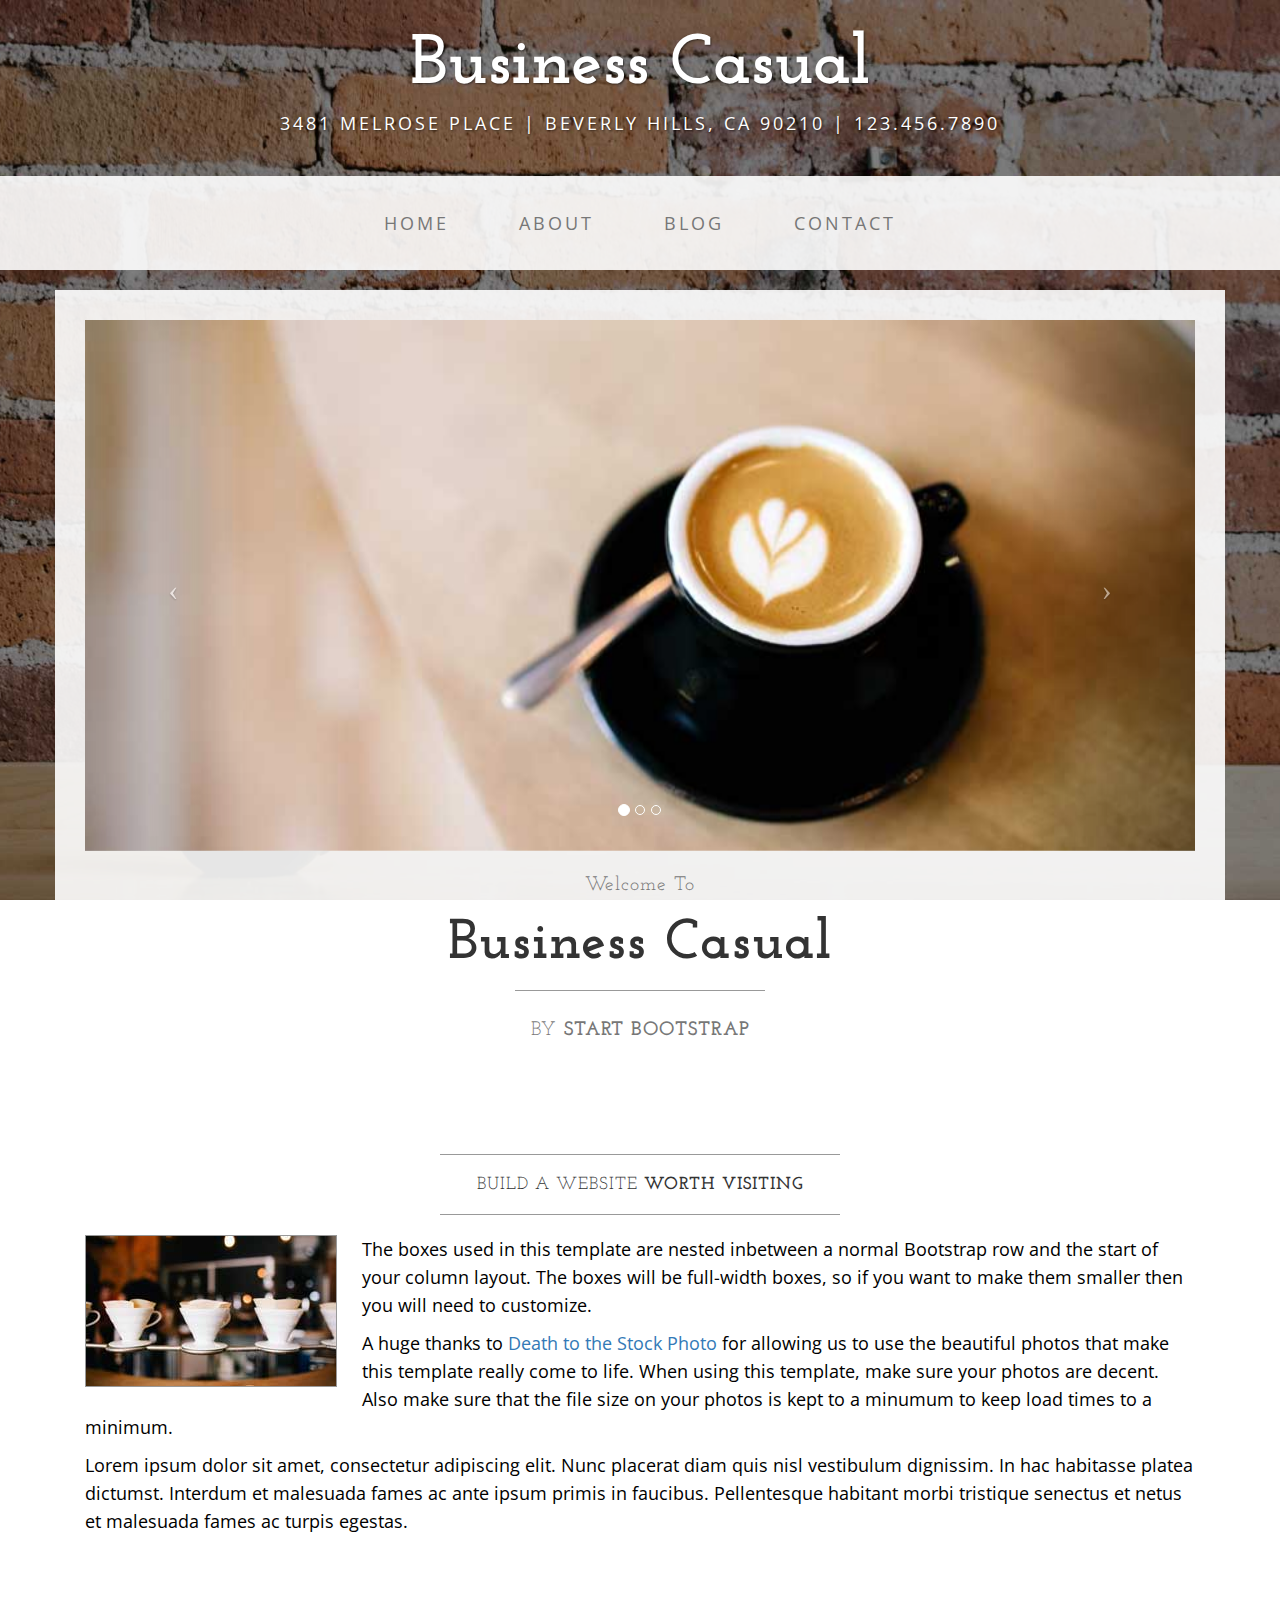
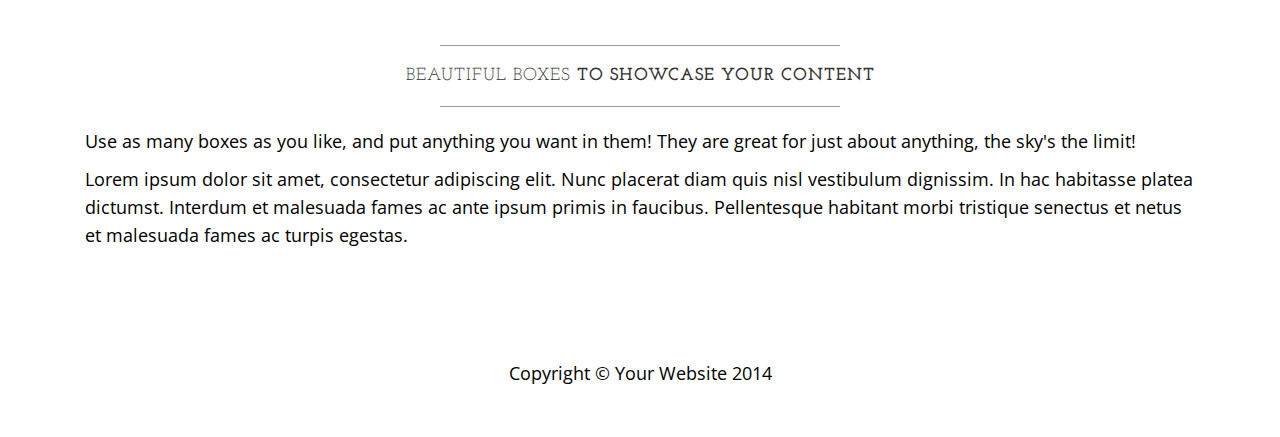
==== index.html @ d311ec5a "Template Definido" ====
<!DOCTYPE html>
<html lang="en">

<head>

    <meta charset="utf-8">
    <meta http-equiv="X-UA-Compatible" content="IE=edge">
    <meta name="viewport" content="width=device-width, initial-scale=1">
    <meta name="description" content="">
    <meta name="author" content="">

    <title>Business Casual - Start Bootstrap Theme</title>

    <!-- Bootstrap Core CSS -->
    <link href="css/bootstrap.min.css" rel="stylesheet">

    <!-- Custom CSS -->
    <link href="css/business-casual.css" rel="stylesheet">

    <!-- Fonts -->
    <link href="http://fonts.googleapis.com/css?family=Open+Sans:300italic,400italic,600italic,700italic,800italic,400,300,600,700,800" rel="stylesheet" type="text/css">
    <link href="http://fonts.googleapis.com/css?family=Josefin+Slab:100,300,400,600,700,100italic,300italic,400italic,600italic,700italic" rel="stylesheet" type="text/css">

    <!-- HTML5 Shim and Respond.js IE8 support of HTML5 elements and media queries -->
    <!-- WARNING: Respond.js doesn't work if you view the page via file:// -->
    <!--[if lt IE 9]>
        <script src="https://oss.maxcdn.com/libs/html5shiv/3.7.0/html5shiv.js"></script>
        <script src="https://oss.maxcdn.com/libs/respond.js/1.4.2/respond.min.js"></script>
    <![endif]-->

</head>

<body>

    <div class="brand">Business Casual</div>
    <div class="address-bar">3481 Melrose Place | Beverly Hills, CA 90210 | 123.456.7890</div>

    <!-- Navigation -->
    <nav class="navbar navbar-default" role="navigation">
        <div class="container">
            <!-- Brand and toggle get grouped for better mobile display -->
            <div class="navbar-header">
                <button type="button" class="navbar-toggle" data-toggle="collapse" data-target="#bs-example-navbar-collapse-1">
                    <span class="sr-only">Toggle navigation</span>
                    <span class="icon-bar"></span>
                    <span class="icon-bar"></span>
                    <span class="icon-bar"></span>
                </button>
                <!-- navbar-brand is hidden on larger screens, but visible when the menu is collapsed -->
                <a class="navbar-brand" href="index.html">Business Casual</a>
            </div>
            <!-- Collect the nav links, forms, and other content for toggling -->
            <div class="collapse navbar-collapse" id="bs-example-navbar-collapse-1">
                <ul class="nav navbar-nav">
                    <li>
                        <a href="index.html">Home</a>
                    </li>
                    <li>
                        <a href="about.html">About</a>
                    </li>
                    <li>
                        <a href="blog.html">Blog</a>
                    </li>
                    <li>
                        <a href="contact.html">Contact</a>
                    </li>
                </ul>
            </div>
            <!-- /.navbar-collapse -->
        </div>
        <!-- /.container -->
    </nav>

    <div class="container">

        <div class="row">
            <div class="box">
                <div class="col-lg-12 text-center">
                    <div id="carousel-example-generic" class="carousel slide">
                        <!-- Indicators -->
                        <ol class="carousel-indicators hidden-xs">
                            <li data-target="#carousel-example-generic" data-slide-to="0" class="active"></li>
                            <li data-target="#carousel-example-generic" data-slide-to="1"></li>
                            <li data-target="#carousel-example-generic" data-slide-to="2"></li>
                        </ol>

                        <!-- Wrapper for slides -->
                        <div class="carousel-inner">
                            <div class="item active">
                                <img class="img-responsive img-full" src="img/slide-1.jpg" alt="">
                            </div>
                            <div class="item">
                                <img class="img-responsive img-full" src="img/slide-2.jpg" alt="">
                            </div>
                            <div class="item">
                                <img class="img-responsive img-full" src="img/slide-3.jpg" alt="">
                            </div>
                        </div>

                        <!-- Controls -->
                        <a class="left carousel-control" href="#carousel-example-generic" data-slide="prev">
                            <span class="icon-prev"></span>
                        </a>
                        <a class="right carousel-control" href="#carousel-example-generic" data-slide="next">
                            <span class="icon-next"></span>
                        </a>
                    </div>
                    <h2 class="brand-before">
                        <small>Welcome to</small>
                    </h2>
                    <h1 class="brand-name">Business Casual</h1>
                    <hr class="tagline-divider">
                    <h2>
                        <small>By
                            <strong>Start Bootstrap</strong>
                        </small>
                    </h2>
                </div>
            </div>
        </div>

        <div class="row">
            <div class="box">
                <div class="col-lg-12">
                    <hr>
                    <h2 class="intro-text text-center">Build a website
                        <strong>worth visiting</strong>
                    </h2>
                    <hr>
                    <img class="img-responsive img-border img-left" src="img/intro-pic.jpg" alt="">
                    <hr class="visible-xs">
                    <p>The boxes used in this template are nested inbetween a normal Bootstrap row and the start of your column layout. The boxes will be full-width boxes, so if you want to make them smaller then you will need to customize.</p>
                    <p>A huge thanks to <a href="http://join.deathtothestockphoto.com/" target="_blank">Death to the Stock Photo</a> for allowing us to use the beautiful photos that make this template really come to life. When using this template, make sure your photos are decent. Also make sure that the file size on your photos is kept to a minumum to keep load times to a minimum.</p>
                    <p>Lorem ipsum dolor sit amet, consectetur adipiscing elit. Nunc placerat diam quis nisl vestibulum dignissim. In hac habitasse platea dictumst. Interdum et malesuada fames ac ante ipsum primis in faucibus. Pellentesque habitant morbi tristique senectus et netus et malesuada fames ac turpis egestas.</p>
                </div>
            </div>
        </div>

        <div class="row">
            <div class="box">
                <div class="col-lg-12">
                    <hr>
                    <h2 class="intro-text text-center">Beautiful boxes
                        <strong>to showcase your content</strong>
                    </h2>
                    <hr>
                    <p>Use as many boxes as you like, and put anything you want in them! They are great for just about anything, the sky's the limit!</p>
                    <p>Lorem ipsum dolor sit amet, consectetur adipiscing elit. Nunc placerat diam quis nisl vestibulum dignissim. In hac habitasse platea dictumst. Interdum et malesuada fames ac ante ipsum primis in faucibus. Pellentesque habitant morbi tristique senectus et netus et malesuada fames ac turpis egestas.</p>
                </div>
            </div>
        </div>

    </div>
    <!-- /.container -->

    <footer>
        <div class="container">
            <div class="row">
                <div class="col-lg-12 text-center">
                    <p>Copyright &copy; Your Website 2014</p>
                </div>
            </div>
        </div>
    </footer>

    <!-- jQuery -->
    <script src="js/jquery.js"></script>

    <!-- Bootstrap Core JavaScript -->
    <script src="js/bootstrap.min.js"></script>

    <!-- Script to Activate the Carousel -->
    <script>
    $('.carousel').carousel({
        interval: 5000 //changes the speed
    })
    </script>

</body>

</html>
---- css/business-casual.css ----
/*!
 * Start Bootstrap - Business Casual Bootstrap Theme (http://startbootstrap.com)
 * Code licensed under the Apache License v2.0.
 * For details, see http://www.apache.org/licenses/LICENSE-2.0.
 */

body {
    font-family: "Open Sans","Helvetica Neue",Helvetica,Arial,sans-serif;
    background: url('../img/bg.jpg') no-repeat center center fixed;
    -webkit-background-size: cover;
    -moz-background-size: cover;
    background-size: cover;
    -o-background-size: cover;
}

h1,
h2,
h3,
h4,
h5,
h6 {
    text-transform: uppercase;
    font-family: "Josefin Slab","Helvetica Neue",Helvetica,Arial,sans-serif;
    font-weight: 700;
    letter-spacing: 1px;
}

p {
    font-size: 1.25em;
    line-height: 1.6;
    color: #000;
}

hr {
    max-width: 400px;
    border-color: #999999;
}

.brand,
.address-bar {
    display: none;
}

.navbar-brand {
    text-transform: uppercase;
    font-weight: 900;
    letter-spacing: 2px;
}

.navbar-nav {
    text-transform: uppercase;
    font-weight: 400;
    letter-spacing: 3px;
}

.img-full {
    min-width: 100%;
}

.brand-before,
.brand-name {
    text-transform: capitalize;
}

.brand-before {
    margin: 15px 0;
}

.brand-name {
    margin: 0;
    font-size: 4em;
}

.tagline-divider {
    margin: 15px auto 3px;
    max-width: 250px;
    border-color: #999999;
}

.box {
    margin-bottom: 20px;
    padding: 30px 15px;
    background: #fff;
    background: rgba(255,255,255,0.9);
}

.intro-text {
    text-transform: uppercase;
    font-size: 1.25em;
    font-weight: 400;
    letter-spacing: 1px;
}

.img-border {
    float: none;
    margin: 0 auto 0;
    border: #999999 solid 1px;
}

.img-left {
    float: none;
    margin: 0 auto 0;
}

footer {
    background: #fff;
    background: rgba(255,255,255,0.9);
}

footer p {
    margin: 0;
    padding: 50px 0;
}

@media screen and (min-width:768px) {
    .brand {
        display: inherit;
        margin: 0;
        padding: 30px 0 10px;
        text-align: center;
        text-shadow: 1px 1px 2px rgba(0,0,0,0.5);
        font-family: "Josefin Slab","Helvetica Neue",Helvetica,Arial,sans-serif;
        font-size: 5em;
        font-weight: 700;
        line-height: normal;
        color: #fff;
    }

    .top-divider {
        margin-top: 0;
    }

    .img-left {
        float: left;
        margin-right: 25px;
    }

    .address-bar {
        display: inherit;
        margin: 0;
        padding: 0 0 40px;
        text-align: center;
        text-shadow: 1px 1px 2px rgba(0,0,0,0.5);
        text-transform: uppercase;
        font-size: 1.25em;
        font-weight: 400;
        letter-spacing: 3px;
        color: #fff;
    }

    .navbar {
        border-radius: 0;
    }

    .navbar-header {
        display: none;
    }

    .navbar {
        min-height: 0;
    }

    .navbar-default {
        border: none;
        background: #fff;
        background: rgba(255,255,255,0.9);
    }

    .nav>li>a {
        padding: 35px;
    }

    .navbar-nav>li>a {
        line-height: normal;
    }

    .navbar-nav {
        display: table;
        float: none;
        margin: 0 auto;
        table-layout: fixed;
        font-size: 1.25em;
    }
}

@media screen and (min-width:1200px) {
    .box:after {
        content: '';
        display: table;
        clear: both;
    }
}
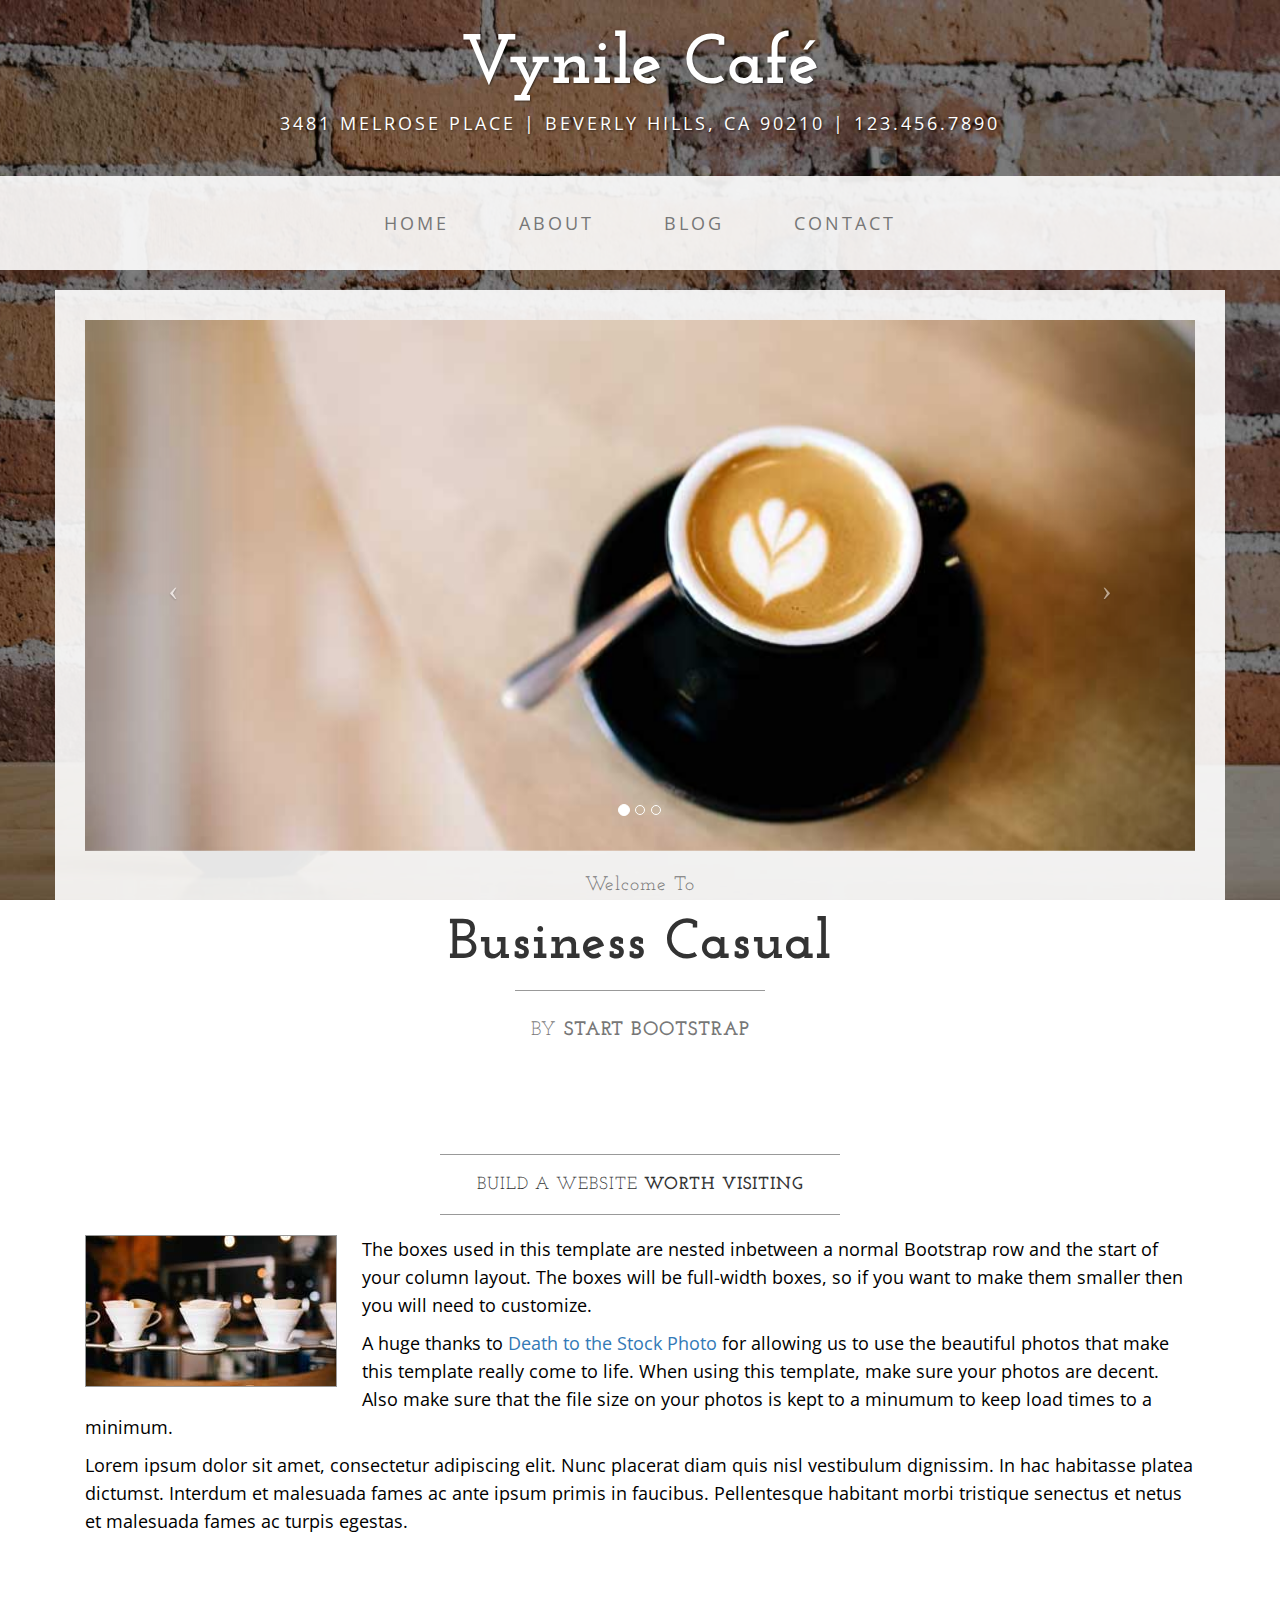
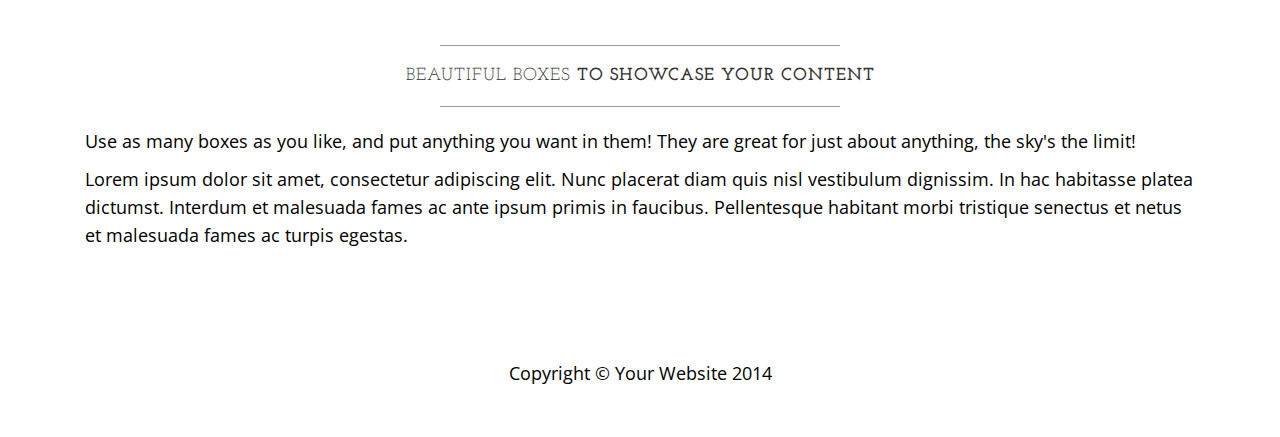
==== commit 8f720d15: "inserção de imagens" ====
--- a/index.html
+++ b/index.html
@@ -32,7 +32,7 @@
 
 <body>
 
-    <div class="brand">Business Casual</div>
+    <div class="brand">Vynile Café</div>
     <div class="address-bar">3481 Melrose Place | Beverly Hills, CA 90210 | 123.456.7890</div>
 
     <!-- Navigation -->
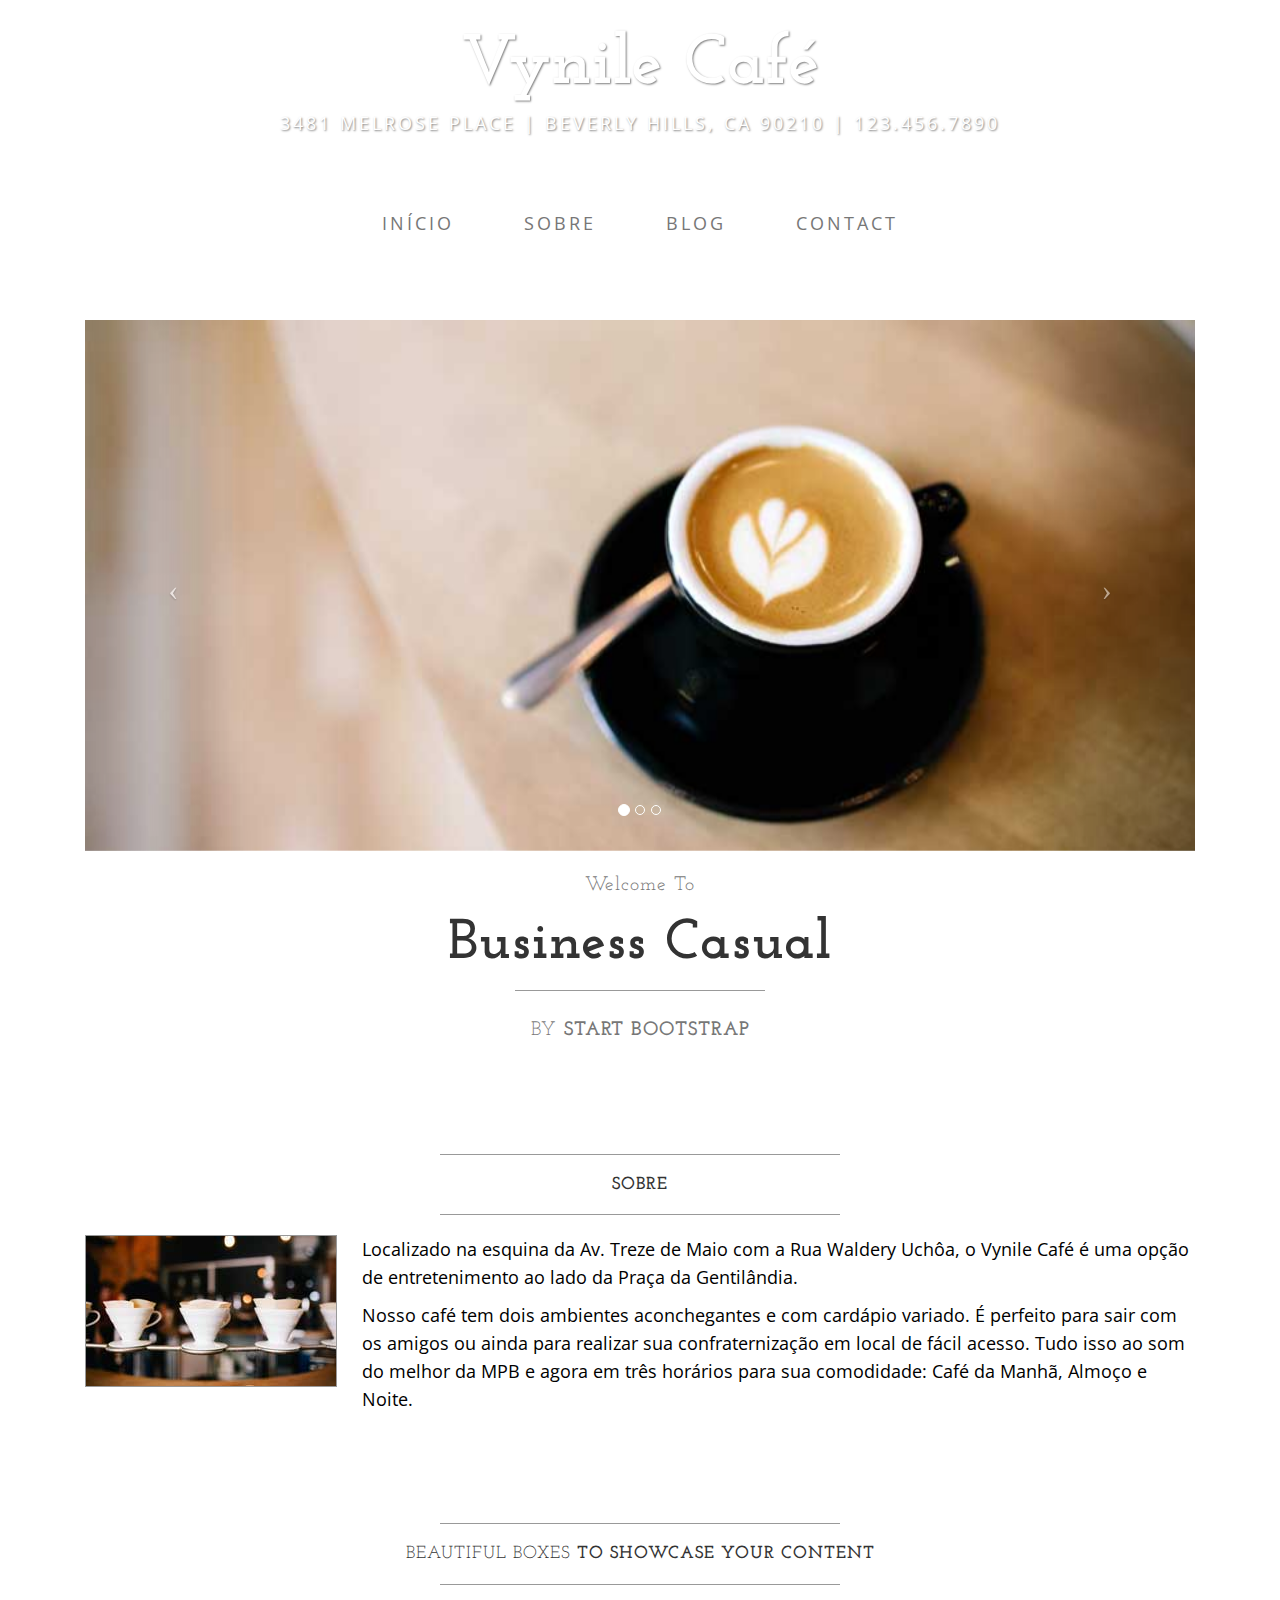
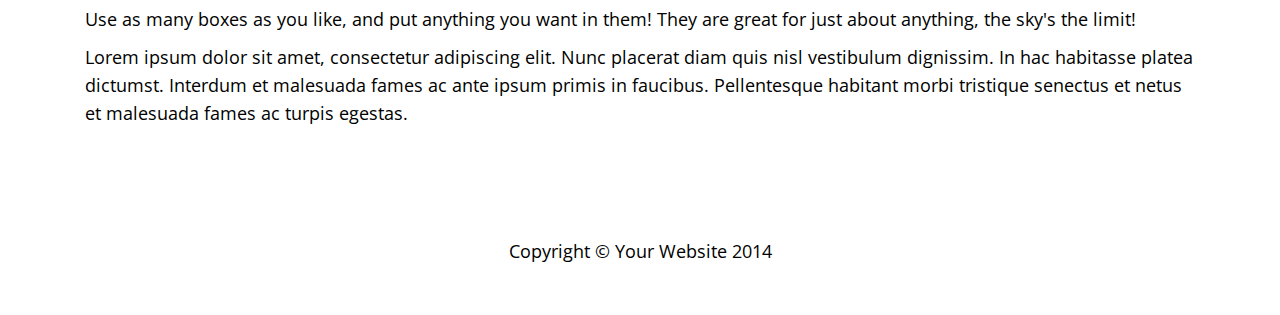
==== commit 515520a0: "algumas alterações neste branch" ====
--- a/index.html
+++ b/index.html
@@ -9,7 +9,7 @@
     <meta name="description" content="">
     <meta name="author" content="">
 
-    <title>Business Casual - Start Bootstrap Theme</title>
+    <title>Vynile Café</title>
 
     <!-- Bootstrap Core CSS -->
     <link href="css/bootstrap.min.css" rel="stylesheet">
@@ -51,12 +51,13 @@
             </div>
             <!-- Collect the nav links, forms, and other content for toggling -->
             <div class="collapse navbar-collapse" id="bs-example-navbar-collapse-1">
+                <nav role="navigation">
                 <ul class="nav navbar-nav">
                     <li>
-                        <a href="index.html">Home</a>
+                        <a href="index.html">Início</a>
                     </li>
                     <li>
-                        <a href="about.html">About</a>
+                        <a href="#sobre">Sobre</a>
                     </li>
                     <li>
                         <a href="blog.html">Blog</a>
@@ -65,6 +66,7 @@
                         <a href="contact.html">Contact</a>
                     </li>
                 </ul>
+            </nav>
             </div>
             <!-- /.navbar-collapse -->
         </div>
@@ -121,17 +123,16 @@
 
         <div class="row">
             <div class="box">
-                <div class="col-lg-12">
+                <div class="col-lg-12" id="sobre">
                     <hr>
-                    <h2 class="intro-text text-center">Build a website
-                        <strong>worth visiting</strong>
+                    <h2 class="intro-text text-center" id="Sobre"> <strong>Sobre</strong>
                     </h2>
                     <hr>
                     <img class="img-responsive img-border img-left" src="img/intro-pic.jpg" alt="">
                     <hr class="visible-xs">
-                    <p>The boxes used in this template are nested inbetween a normal Bootstrap row and the start of your column layout. The boxes will be full-width boxes, so if you want to make them smaller then you will need to customize.</p>
-                    <p>A huge thanks to <a href="http://join.deathtothestockphoto.com/" target="_blank">Death to the Stock Photo</a> for allowing us to use the beautiful photos that make this template really come to life. When using this template, make sure your photos are decent. Also make sure that the file size on your photos is kept to a minumum to keep load times to a minimum.</p>
-                    <p>Lorem ipsum dolor sit amet, consectetur adipiscing elit. Nunc placerat diam quis nisl vestibulum dignissim. In hac habitasse platea dictumst. Interdum et malesuada fames ac ante ipsum primis in faucibus. Pellentesque habitant morbi tristique senectus et netus et malesuada fames ac turpis egestas.</p>
+                    <p>Localizado na esquina da Av. Treze de Maio com a Rua Waldery Uchôa, o Vynile Café é uma opção de entretenimento ao lado da Praça da Gentilândia.</p>
+                    <p>Nosso café tem dois ambientes aconchegantes e com cardápio variado. É perfeito para sair com os amigos ou ainda para realizar sua confraternização em local de fácil acesso. Tudo isso ao som do melhor da MPB e agora em três horários para sua comodidade: Café da Manhã, Almoço e Noite.</p>
+
                 </div>
             </div>
         </div>
--- a/css/business-casual.css
+++ b/css/business-casual.css
@@ -6,7 +6,7 @@
 
 body {
     font-family: "Open Sans","Helvetica Neue",Helvetica,Arial,sans-serif;
-    background: url('../img/bg.jpg') no-repeat center center fixed;
+    background: url('../img/graosCafe.jpg') no-repeat center center fixed;
     -webkit-background-size: cover;
     -moz-background-size: cover;
     background-size: cover;
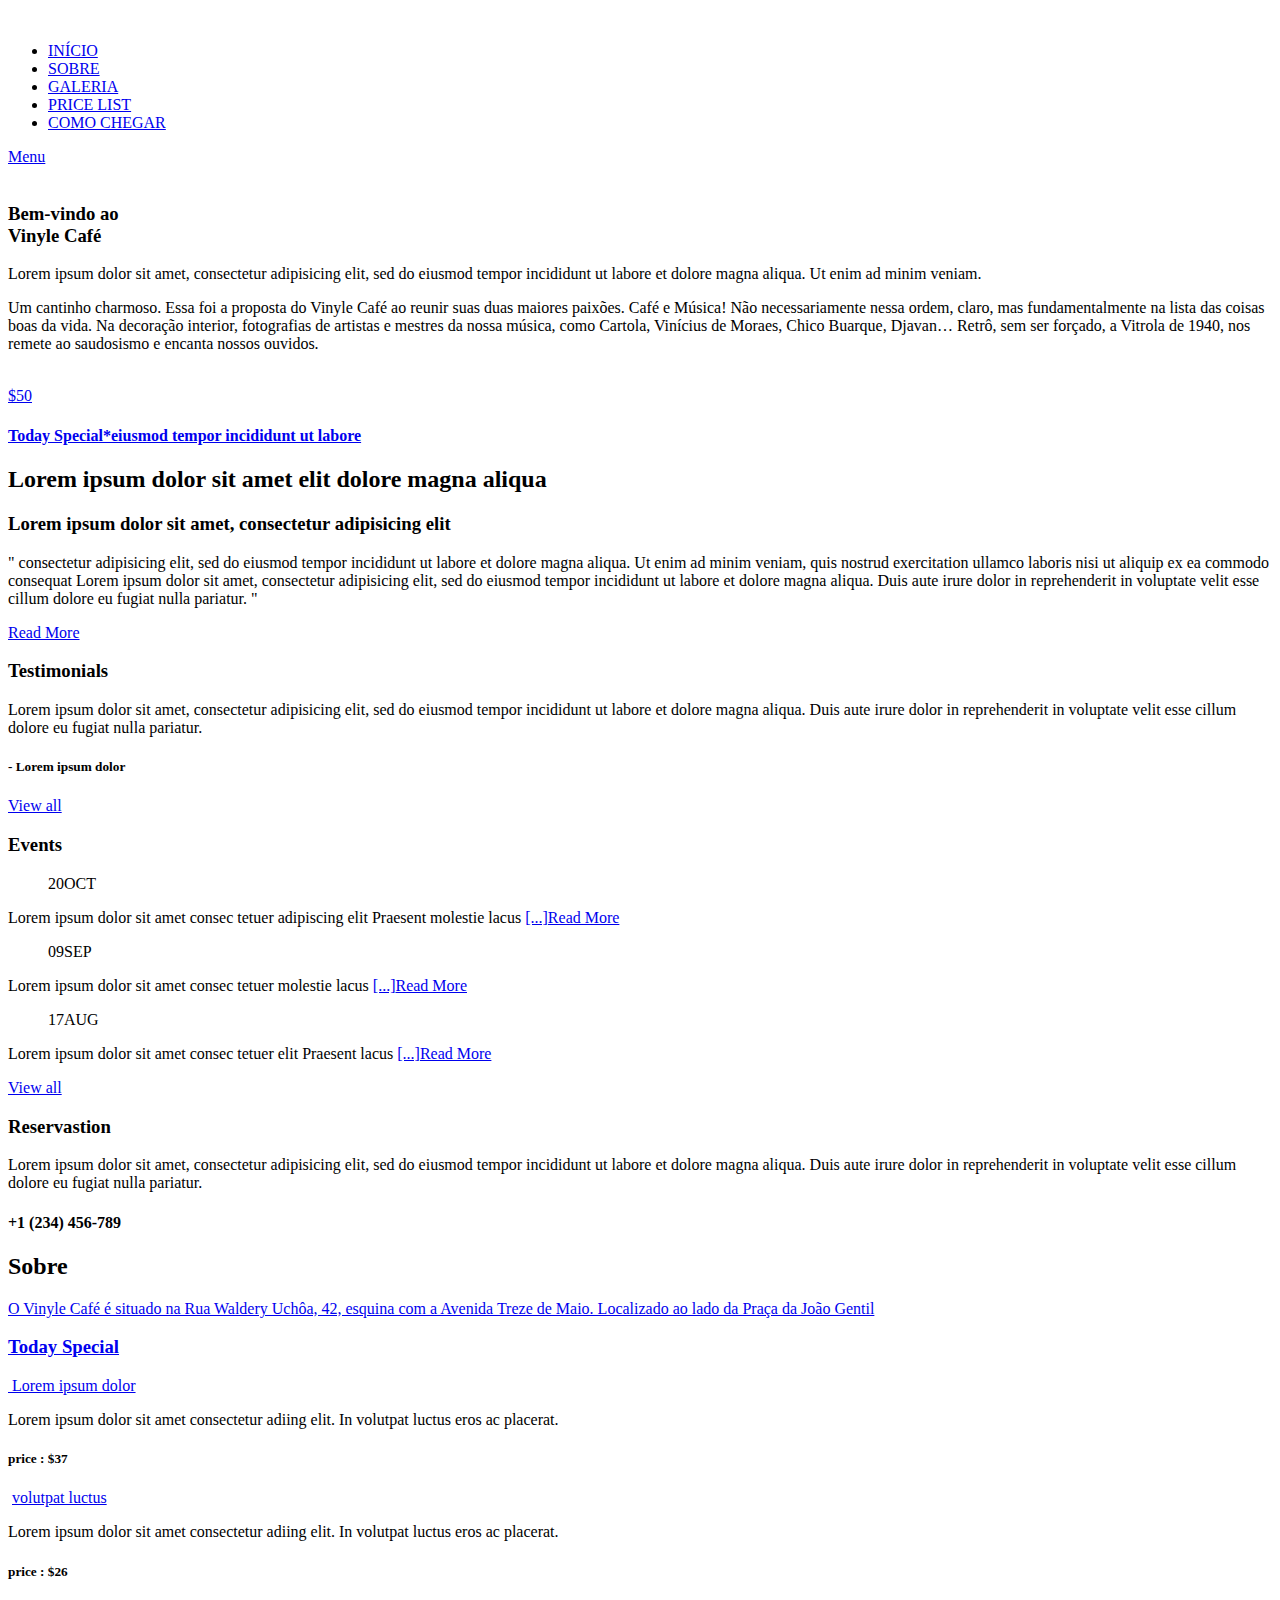
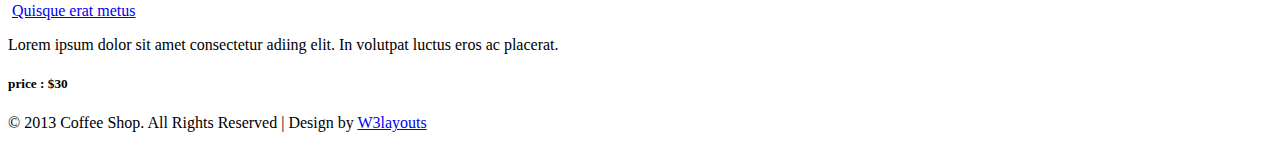
==== commit 0cd70cd4: "Inserção de Sobre na página inicial" ====
--- a/index.html
+++ b/index.html
@@ -1,182 +1,185 @@
-<!DOCTYPE html>
-<html lang="en">
+<!--
+Author: W3layouts
+Author URL: http://w3layouts.com
+License: Creative Commons Attribution 3.0 Unported
+License URL: http://creativecommons.org/licenses/by/3.0/
+-->
+<!DOCTYPE HTML>
+<html>
+<head>
+  <title>Vinyle Café</title>
+  <meta http-equiv="Content-Type" content="text/html; charset=utf-8" />
+  <meta name="viewport" content="width=device-width, initial-scale=1, maximum-scale=1">
+  <link href="css/style.css" rel="stylesheet" type="text/css"  media="all" />
+  <link href='//fonts.googleapis.com/css?family=Open+Sans' rel='stylesheet' type='text/css'>
+  <link href="css/slider.css" rel="stylesheet" type="text/css"  media="all" />
+  <script type="text/javascript" src="js/jquery-1.9.0.min.js"></script>
+  <script type="text/javascript" src="js/jquery.nivo.slider.js"></script>
+  <script type="text/javascript" src="js/menu.js"></script> 
+  <script type="text/javascript">
+    $(window).load(function() {
+        $('#slider').nivoSlider();
+    });
+    </script>
+ </head>
+<body>
+	<!--start-header -->
+        <div class="wrap">
+	        <div class="header">
+	        	<div class="header_top">
+	        		<div class="logo">
+                  	  <a href="index.html"><img src="images/logo_2.png" alt=""></a>
+                  </div>
+	      	       <div class="menu">
+				      <nav class="clearfix">
+						<ul class="clearfix">
+							      <li class="active" ><a href="index.html">INÍCIO</a></li>
+								  <li><a href="about.html">SOBRE</a></li>
+								  <li><a href="services.html">GALERIA</a></li>
+								  <li><a href="price.html">PRICE LIST</a></li>
+								  <li><a href="contact.html">COMO CHEGAR</a></li>	
+						 </ul>
+						<a href="#" id="pull">Menu</a>
+					  </nav>
+                  </div>                 
+                </div>
+             </div>
+          </div>
+   <!-- End-header-->
+	       <!-- Slider -->
+		     <div class="slider">
+	      	  <div class="slider-wrapper theme-default">
+	            <div id="slider" class="nivoSlider">	                
+	                <img src="images/slider-2.jpg" data-thumb="images/slider-2.jpg" alt="" />
+	                <img src="images/slider-3.jpg" data-thumb="images/slider-3.jpg" alt="" />
+	                <img src="images/slider-4.jpg" data-thumb="images/slider-4.jpg" alt="" />
+	                <img src="images/slider-1.jpg" data-thumb="images/slider-1.jpg" alt="" />
+	            </div>
+	        </div>
+   	    </div>
+		<!--End Slider -->
+		 <!--start-content-->
+		 <div class="wrap">
+		   <div class="content">
+		   	 <div class="welcome_desc">
+			         	<div class="section group">
+							<div class="col_1_of_2 span_1_of_2">
+							   <h3>Bem-vindo ao <br> <span>Vinyle Café</span></h3>
+								<p><span>Lorem ipsum dolor sit amet, consectetur adipisicing elit, sed do eiusmod tempor incididunt ut labore et dolore magna aliqua. Ut enim ad minim veniam.</span></p>
+								<p>Um cantinho charmoso. Essa foi a proposta do Vinyle Café ao reunir suas duas maiores paixões. Café e Música! Não necessariamente nessa ordem, claro, mas fundamentalmente na lista das coisas boas da vida. Na decoração interior, fotografias de artistas e mestres da nossa música, como Cartola, Vinícius de Moraes, Chico Buarque, Djavan… Retrô, sem ser forçado, a Vitrola de 1940, nos remete ao saudosismo e encanta nossos ouvidos.</p>
+			 				</div>
+							<div class="col_1_of_2 span_1_of_2">
+								      <div class="grid_img">
+											<img src="images/slider-1.jpg" alt="" />
+								     </div>
+								  <div class="price_desc">
+					                 <a href="#"><div class="price">$50</div>
+					                    <div class="price_text"><h4><span>Today Special</span>*eiusmod tempor incididunt ut labore</h4></div> 
+					                      <div class="clear"></div>					                    
+					                 </a>			      			  
+							   </div>
+		 			      </div> 
+		 			 </div> 
+	             </div>	
+	           <div class="border-stip"> </div>
+		     	<div class="mid-grid">
+				 		<h2>Lorem ipsum  <span>dolor sit amet elit</span> dolore magna aliqua</h2>
+				 		<h3>Lorem ipsum dolor sit amet, consectetur adipisicing elit</h3>
+				 		<p>" consectetur adipisicing elit, sed do eiusmod tempor incididunt ut labore et dolore magna aliqua. Ut enim ad minim veniam, quis nostrud exercitation ullamco laboris nisi ut aliquip ex ea commodo consequat Lorem ipsum dolor sit amet, consectetur adipisicing elit, sed do eiusmod tempor incididunt ut labore et dolore magna aliqua. Duis aute irure dolor in reprehenderit in voluptate velit esse cillum dolore eu fugiat nulla pariatur. "</p>
+				 		<div class="button"><span><a href="#">Read More</a></span></div>
+			  		</div> 	 
+			  <div class="border-stip"> </div>
+		       <div class="top-grids">
+			 		<div class="section group">
+						 <div class="grid_1_of_3 images_1_of_3 top_grid">
+							  <h3>Testimonials</h3>
+							  <p>Lorem ipsum dolor sit amet, consectetur adipisicing elit, sed do eiusmod tempor incididunt ut labore et dolore magna aliqua. Duis aute irure dolor in reprehenderit in voluptate velit esse cillum dolore eu fugiat nulla pariatur.</p>
+						      <h5>- Lorem ipsum dolor</h5>
+						      <div class="read_more"><a href="#">View all</a></div>
+						 </div>
+						 <div class="grid_1_of_3 images_1_of_3 top_grid">							 
+							  <h3>Events</h3>
+							  <div class="posts">
+								    <div class="date">
+										<figure><span>20</span>OCT</figure>
+									  </div>
+										<div class="post_desc">
+											<p>Lorem ipsum dolor sit amet consec tetuer adipiscing elit Praesent molestie lacus <span><a href="#">[...]<span>Read More</span></a></span></p>
+										</div>
+								 	<div class="clear"></div>	
+								</div>
+								<div class="posts">
+								    <div class="date">
+										<figure><span>09</span>SEP</figure>
+									  </div>
+										<div class="post_desc">
+											<p>Lorem ipsum dolor sit amet consec tetuer molestie lacus <span><a href="#">[...]<span>Read More</span></a></span></p>
+										</div>
+								 	<div class="clear"></div>	
+								</div>
+								<div class="posts">
+								    <div class="date">
+										<figure><span>17</span>AUG</figure>
+									  </div>
+										<div class="post_desc">
+											<p>Lorem ipsum dolor sit amet consec tetuer elit Praesent lacus <span><a href="#">[...]<span>Read More</span></a></span></p>
+										</div>
+								 	<div class="clear"></div>	
+								</div>
+						     <div class="read_more"><a href="#">View all</a></div>
+						</div>
+						<div class="grid_1_of_3 images_1_of_3 top_grid">
+							  <h3>Reservastion</h3>
+							  <p>Lorem ipsum dolor sit amet, consectetur adipisicing elit, sed do eiusmod tempor incididunt ut labore et dolore magna aliqua. Duis aute irure dolor in reprehenderit in voluptate velit esse cillum dolore eu fugiat nulla pariatur.</p>
+						      <h4>+1 (234) 456-789</h4>
+						</div>
+					</div>
+		 		</div>		 	   		  	    
+			 </div>
+		 </div>
 
-<head>
 
-    <meta charset="utf-8">
-    <meta http-equiv="X-UA-Compatible" content="IE=edge">
-    <meta name="viewport" content="width=device-width, initial-scale=1">
-    <meta name="description" content="">
-    <meta name="author" content="">
+		 <!-- outra seção -->
+		 <div class="wrap">
+		   	<div class="content">
+				<div class="about-info">
+				    <h2>Sobre</h2>
+					<a href="#">O Vinyle Café é situado na Rua Waldery Uchôa, 42, esquina com a Avenida Treze de Maio. Localizado ao lado da Praça da João Gentil</p>
+				</div>
+				<div class="specials">
+					<div class="specials-heading">
+						<h3>Today Special</h3>
+					</div>
+					<div class="specials-grids">
+						<div class="special-grid">
+							<img src="images/special-img1.jpg" title="image-name" alt="" />
+							<a href="#">Lorem ipsum dolor</a>
+							<p>Lorem ipsum dolor sit amet consectetur adiing elit. In volutpat luctus eros ac placerat.</p>
+							<h5>price :&nbsp;<span>$37</span></h5>
+						</div>
+						<div class="special-grid">
+							<img src="images/special-img2.jpg" title="image-name" alt="" />
+							<a href="#">volutpat luctus</a>
+							<p>Lorem ipsum dolor sit amet consectetur adiing elit. In volutpat luctus eros ac placerat.</p>
+							<h5>price :&nbsp;<span>$26</span></h5>
+						</div>
+						<div class="special-grid spe-grid">
+							<img src="images/special-img3.jpg" title="image-name" alt="" />
+							<a href="#">Quisque erat metus</a>
+							<p>Lorem ipsum dolor sit amet consectetur adiing elit. In volutpat luctus eros ac placerat.</p>
+							<h5>price :&nbsp;<span>$30</span></h5>
+						</div>
+						<div class="clear"> </div>
+					</div>
+			</div>
+		</div>
 
-    <title>Vynile Café</title>
+		 <!---End-content-->
+		 <!---start-footer-->		 
+		<div class="copy-right">
+			<p> © 2013 Coffee Shop. All Rights Reserved | Design by <a href="http://w3layouts.com/"> W3layouts</a></p>
+		</div>
+		 <!---End-footer---->
+	</body>
+</html>
 
-    <!-- Bootstrap Core CSS -->
-    <link href="css/bootstrap.min.css" rel="stylesheet">
-
-    <!-- Custom CSS -->
-    <link href="css/business-casual.css" rel="stylesheet">
-
-    <!-- Fonts -->
-    <link href="http://fonts.googleapis.com/css?family=Open+Sans:300italic,400italic,600italic,700italic,800italic,400,300,600,700,800" rel="stylesheet" type="text/css">
-    <link href="http://fonts.googleapis.com/css?family=Josefin+Slab:100,300,400,600,700,100italic,300italic,400italic,600italic,700italic" rel="stylesheet" type="text/css">
-
-    <!-- HTML5 Shim and Respond.js IE8 support of HTML5 elements and media queries -->
-    <!-- WARNING: Respond.js doesn't work if you view the page via file:// -->
-    <!--[if lt IE 9]>
-        <script src="https://oss.maxcdn.com/libs/html5shiv/3.7.0/html5shiv.js"></script>
-        <script src="https://oss.maxcdn.com/libs/respond.js/1.4.2/respond.min.js"></script>
-    <![endif]-->
-
-</head>
-
-<body>
-
-    <div class="brand">Vynile Café</div>
-    <div class="address-bar">3481 Melrose Place | Beverly Hills, CA 90210 | 123.456.7890</div>
-
-    <!-- Navigation -->
-    <nav class="navbar navbar-default" role="navigation">
-        <div class="container">
-            <!-- Brand and toggle get grouped for better mobile display -->
-            <div class="navbar-header">
-                <button type="button" class="navbar-toggle" data-toggle="collapse" data-target="#bs-example-navbar-collapse-1">
-                    <span class="sr-only">Toggle navigation</span>
-                    <span class="icon-bar"></span>
-                    <span class="icon-bar"></span>
-                    <span class="icon-bar"></span>
-                </button>
-                <!-- navbar-brand is hidden on larger screens, but visible when the menu is collapsed -->
-                <a class="navbar-brand" href="index.html">Business Casual</a>
-            </div>
-            <!-- Collect the nav links, forms, and other content for toggling -->
-            <div class="collapse navbar-collapse" id="bs-example-navbar-collapse-1">
-                <nav role="navigation">
-                <ul class="nav navbar-nav">
-                    <li>
-                        <a href="index.html">Início</a>
-                    </li>
-                    <li>
-                        <a href="#sobre">Sobre</a>
-                    </li>
-                    <li>
-                        <a href="blog.html">Blog</a>
-                    </li>
-                    <li>
-                        <a href="contact.html">Contact</a>
-                    </li>
-                </ul>
-            </nav>
-            </div>
-            <!-- /.navbar-collapse -->
-        </div>
-        <!-- /.container -->
-    </nav>
-
-    <div class="container">
-
-        <div class="row">
-            <div class="box">
-                <div class="col-lg-12 text-center">
-                    <div id="carousel-example-generic" class="carousel slide">
-                        <!-- Indicators -->
-                        <ol class="carousel-indicators hidden-xs">
-                            <li data-target="#carousel-example-generic" data-slide-to="0" class="active"></li>
-                            <li data-target="#carousel-example-generic" data-slide-to="1"></li>
-                            <li data-target="#carousel-example-generic" data-slide-to="2"></li>
-                        </ol>
-
-                        <!-- Wrapper for slides -->
-                        <div class="carousel-inner">
-                            <div class="item active">
-                                <img class="img-responsive img-full" src="img/slide-1.jpg" alt="">
-                            </div>
-                            <div class="item">
-                                <img class="img-responsive img-full" src="img/slide-2.jpg" alt="">
-                            </div>
-                            <div class="item">
-                                <img class="img-responsive img-full" src="img/slide-3.jpg" alt="">
-                            </div>
-                        </div>
-
-                        <!-- Controls -->
-                        <a class="left carousel-control" href="#carousel-example-generic" data-slide="prev">
-                            <span class="icon-prev"></span>
-                        </a>
-                        <a class="right carousel-control" href="#carousel-example-generic" data-slide="next">
-                            <span class="icon-next"></span>
-                        </a>
-                    </div>
-                    <h2 class="brand-before">
-                        <small>Welcome to</small>
-                    </h2>
-                    <h1 class="brand-name">Business Casual</h1>
-                    <hr class="tagline-divider">
-                    <h2>
-                        <small>By
-                            <strong>Start Bootstrap</strong>
-                        </small>
-                    </h2>
-                </div>
-            </div>
-        </div>
-
-        <div class="row">
-            <div class="box">
-                <div class="col-lg-12" id="sobre">
-                    <hr>
-                    <h2 class="intro-text text-center" id="Sobre"> <strong>Sobre</strong>
-                    </h2>
-                    <hr>
-                    <img class="img-responsive img-border img-left" src="img/intro-pic.jpg" alt="">
-                    <hr class="visible-xs">
-                    <p>Localizado na esquina da Av. Treze de Maio com a Rua Waldery Uchôa, o Vynile Café é uma opção de entretenimento ao lado da Praça da Gentilândia.</p>
-                    <p>Nosso café tem dois ambientes aconchegantes e com cardápio variado. É perfeito para sair com os amigos ou ainda para realizar sua confraternização em local de fácil acesso. Tudo isso ao som do melhor da MPB e agora em três horários para sua comodidade: Café da Manhã, Almoço e Noite.</p>
-
-                </div>
-            </div>
-        </div>
-
-        <div class="row">
-            <div class="box">
-                <div class="col-lg-12">
-                    <hr>
-                    <h2 class="intro-text text-center">Beautiful boxes
-                        <strong>to showcase your content</strong>
-                    </h2>
-                    <hr>
-                    <p>Use as many boxes as you like, and put anything you want in them! They are great for just about anything, the sky's the limit!</p>
-                    <p>Lorem ipsum dolor sit amet, consectetur adipiscing elit. Nunc placerat diam quis nisl vestibulum dignissim. In hac habitasse platea dictumst. Interdum et malesuada fames ac ante ipsum primis in faucibus. Pellentesque habitant morbi tristique senectus et netus et malesuada fames ac turpis egestas.</p>
-                </div>
-            </div>
-        </div>
-
-    </div>
-    <!-- /.container -->
-
-    <footer>
-        <div class="container">
-            <div class="row">
-                <div class="col-lg-12 text-center">
-                    <p>Copyright &copy; Your Website 2014</p>
-                </div>
-            </div>
-        </div>
-    </footer>
-
-    <!-- jQuery -->
-    <script src="js/jquery.js"></script>
-
-    <!-- Bootstrap Core JavaScript -->
-    <script src="js/bootstrap.min.js"></script>
-
-    <!-- Script to Activate the Carousel -->
-    <script>
-    $('.carousel').carousel({
-        interval: 5000 //changes the speed
-    })
-    </script>
-
-</body>
-
-</html>
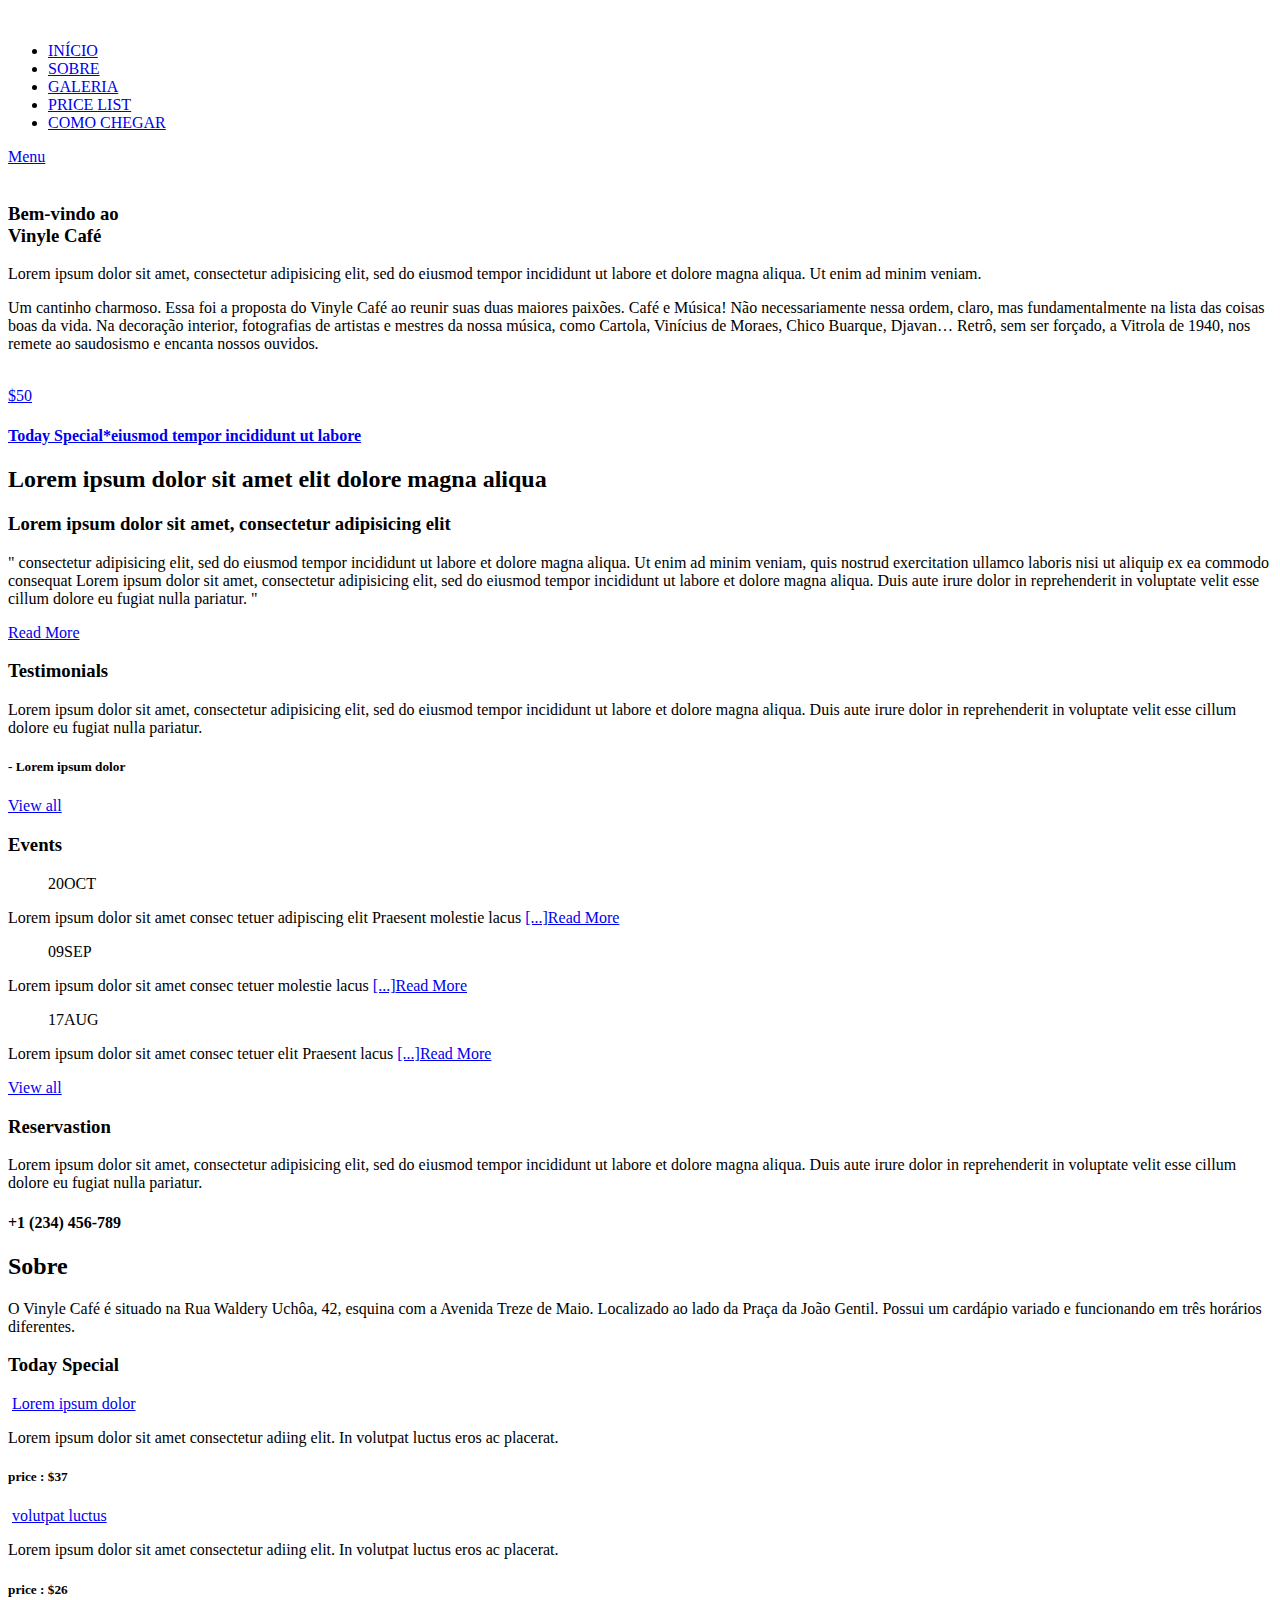
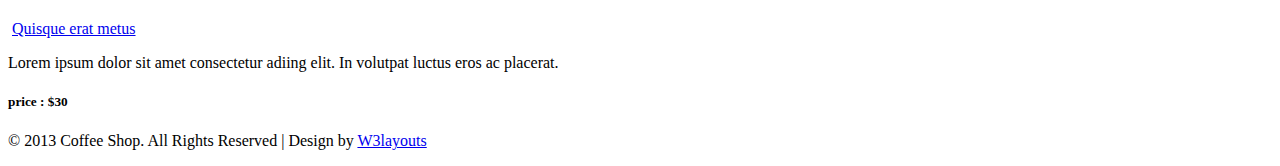
==== commit 96f3dd95: "Mudanças na estrutura" ====
--- a/index.html
+++ b/index.html
@@ -34,8 +34,8 @@
 				      <nav class="clearfix">
 						<ul class="clearfix">
 							      <li class="active" ><a href="index.html">INÍCIO</a></li>
-								  <li><a href="about.html">SOBRE</a></li>
-								  <li><a href="services.html">GALERIA</a></li>
+								  <li><a href="#sobre">SOBRE</a></li>
+								  <li><a href="galeria.html">GALERIA</a></li>
 								  <li><a href="price.html">PRICE LIST</a></li>
 								  <li><a href="contact.html">COMO CHEGAR</a></li>	
 						 </ul>
@@ -141,12 +141,14 @@
 
 		 <!-- outra seção -->
 		 <div class="wrap">
-		   	<div class="content">
+		   	<div class="content" id="sobre">
 				<div class="about-info">
 				    <h2>Sobre</h2>
-					<a href="#">O Vinyle Café é situado na Rua Waldery Uchôa, 42, esquina com a Avenida Treze de Maio. Localizado ao lado da Praça da João Gentil</p>
+					<p>O Vinyle Café é situado na Rua Waldery Uchôa, 42, esquina com a Avenida Treze de Maio. Localizado ao lado da Praça da João Gentil. Possui um cardápio variado
+						e funcionando em três horários diferentes. 
+					</p>
 				</div>
-				<div class="specials">
+				<div class="specials" id="galeria">
 					<div class="specials-heading">
 						<h3>Today Special</h3>
 					</div>
@@ -179,7 +181,7 @@
 		<div class="copy-right">
 			<p> © 2013 Coffee Shop. All Rights Reserved | Design by <a href="http://w3layouts.com/"> W3layouts</a></p>
 		</div>
-		 <!---End-footer---->
+		 <!--End-footer-->
 	</body>
 </html>
 
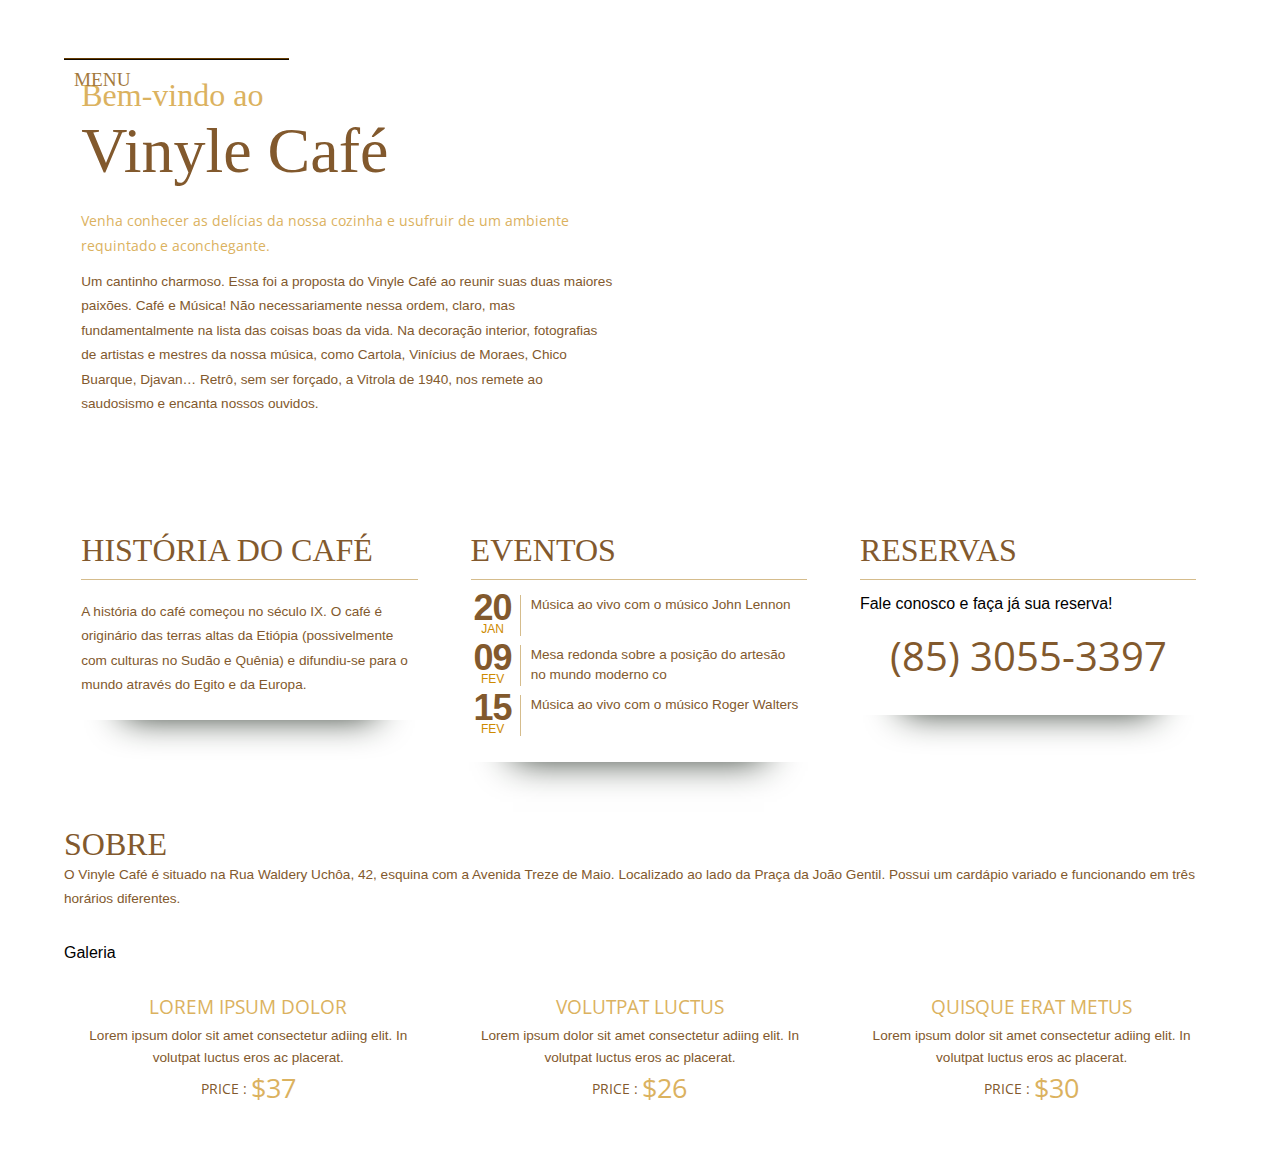
==== commit eb1dfec1: "Versao Rafael sab16" ====
--- a/index.html
+++ b/index.html
@@ -36,7 +36,6 @@
 							      <li class="active" ><a href="index.html">INÍCIO</a></li>
 								  <li><a href="#sobre">SOBRE</a></li>
 								  <li><a href="galeria.html">GALERIA</a></li>
-								  <li><a href="price.html">PRICE LIST</a></li>
 								  <li><a href="contact.html">COMO CHEGAR</a></li>	
 						 </ul>
 						<a href="#" id="pull">Menu</a>
@@ -50,7 +49,7 @@
 		     <div class="slider">
 	      	  <div class="slider-wrapper theme-default">
 	            <div id="slider" class="nivoSlider">	                
-	                <img src="images/slider-2.jpg" data-thumb="images/slider-2.jpg" alt="" />
+	                <img src="images/slider-1.jpg" data-thumb="images/slider-1.jpg" alt="" />
 	                <img src="images/slider-3.jpg" data-thumb="images/slider-3.jpg" alt="" />
 	                <img src="images/slider-4.jpg" data-thumb="images/slider-4.jpg" alt="" />
 	                <img src="images/slider-1.jpg" data-thumb="images/slider-1.jpg" alt="" />
@@ -65,73 +64,56 @@
 			         	<div class="section group">
 							<div class="col_1_of_2 span_1_of_2">
 							   <h3>Bem-vindo ao <br> <span>Vinyle Café</span></h3>
-								<p><span>Lorem ipsum dolor sit amet, consectetur adipisicing elit, sed do eiusmod tempor incididunt ut labore et dolore magna aliqua. Ut enim ad minim veniam.</span></p>
-								<p>Um cantinho charmoso. Essa foi a proposta do Vinyle Café ao reunir suas duas maiores paixões. Café e Música! Não necessariamente nessa ordem, claro, mas fundamentalmente na lista das coisas boas da vida. Na decoração interior, fotografias de artistas e mestres da nossa música, como Cartola, Vinícius de Moraes, Chico Buarque, Djavan… Retrô, sem ser forçado, a Vitrola de 1940, nos remete ao saudosismo e encanta nossos ouvidos.</p>
+								<p><span>     Venha conhecer as delícias da nossa cozinha e usufruir de um ambiente requintado e aconchegante.</span></p>
+								<p>     Um cantinho charmoso. Essa foi a proposta do Vinyle Café ao reunir suas duas maiores paixões. Café e Música! Não necessariamente nessa ordem, claro, mas fundamentalmente na lista das coisas boas da vida. Na decoração interior, fotografias de artistas e mestres da nossa música, como Cartola, Vinícius de Moraes, Chico Buarque, Djavan… Retrô, sem ser forçado, a Vitrola de 1940, nos remete ao saudosismo e encanta nossos ouvidos.</p>
 			 				</div>
 							<div class="col_1_of_2 span_1_of_2">
 								      <div class="grid_img">
-											<img src="images/slider-1.jpg" alt="" />
+											<img src="images/horários2.jpg" alt="" />
 								     </div>
-								  <div class="price_desc">
-					                 <a href="#"><div class="price">$50</div>
-					                    <div class="price_text"><h4><span>Today Special</span>*eiusmod tempor incididunt ut labore</h4></div> 
-					                      <div class="clear"></div>					                    
-					                 </a>			      			  
-							   </div>
 		 			      </div> 
 		 			 </div> 
 	             </div>	
-	           <div class="border-stip"> </div>
-		     	<div class="mid-grid">
-				 		<h2>Lorem ipsum  <span>dolor sit amet elit</span> dolore magna aliqua</h2>
-				 		<h3>Lorem ipsum dolor sit amet, consectetur adipisicing elit</h3>
-				 		<p>" consectetur adipisicing elit, sed do eiusmod tempor incididunt ut labore et dolore magna aliqua. Ut enim ad minim veniam, quis nostrud exercitation ullamco laboris nisi ut aliquip ex ea commodo consequat Lorem ipsum dolor sit amet, consectetur adipisicing elit, sed do eiusmod tempor incididunt ut labore et dolore magna aliqua. Duis aute irure dolor in reprehenderit in voluptate velit esse cillum dolore eu fugiat nulla pariatur. "</p>
-				 		<div class="button"><span><a href="#">Read More</a></span></div>
-			  		</div> 	 
-			  <div class="border-stip"> </div>
 		       <div class="top-grids">
-			 		<div class="section group">
+			 		<div class="section group"> <!-- -->
 						 <div class="grid_1_of_3 images_1_of_3 top_grid">
-							  <h3>Testimonials</h3>
-							  <p>Lorem ipsum dolor sit amet, consectetur adipisicing elit, sed do eiusmod tempor incididunt ut labore et dolore magna aliqua. Duis aute irure dolor in reprehenderit in voluptate velit esse cillum dolore eu fugiat nulla pariatur.</p>
-						      <h5>- Lorem ipsum dolor</h5>
-						      <div class="read_more"><a href="#">View all</a></div>
+							  <h3>História do Café</h3>
+							  <p>A história do café começou no século IX. O café é originário das terras altas da Etiópia (possivelmente com culturas no Sudão e Quênia) e difundiu-se para o mundo através do Egito e da Europa.</p>
 						 </div>
 						 <div class="grid_1_of_3 images_1_of_3 top_grid">							 
-							  <h3>Events</h3>
+							  <h3>Eventos</h3>
 							  <div class="posts">
 								    <div class="date">
-										<figure><span>20</span>OCT</figure>
+										<figure><span>20</span>JAN</figure>
 									  </div>
 										<div class="post_desc">
-											<p>Lorem ipsum dolor sit amet consec tetuer adipiscing elit Praesent molestie lacus <span><a href="#">[...]<span>Read More</span></a></span></p>
+											<p>Música ao vivo com o músico John Lennon <span></span></p>
 										</div>
 								 	<div class="clear"></div>	
 								</div>
 								<div class="posts">
 								    <div class="date">
-										<figure><span>09</span>SEP</figure>
+										<figure><span>09</span>FEV</figure>
 									  </div>
 										<div class="post_desc">
-											<p>Lorem ipsum dolor sit amet consec tetuer molestie lacus <span><a href="#">[...]<span>Read More</span></a></span></p>
+											<p>Mesa redonda sobre a posição do artesão no mundo moderno co<span></span></p>
 										</div>
 								 	<div class="clear"></div>	
 								</div>
 								<div class="posts">
 								    <div class="date">
-										<figure><span>17</span>AUG</figure>
+										<figure><span>15</span>FEV</figure>
 									  </div>
 										<div class="post_desc">
-											<p>Lorem ipsum dolor sit amet consec tetuer elit Praesent lacus <span><a href="#">[...]<span>Read More</span></a></span></p>
+											<p>Música ao vivo com o músico Roger Walters <span></span></p>
 										</div>
 								 	<div class="clear"></div>	
 								</div>
-						     <div class="read_more"><a href="#">View all</a></div>
 						</div>
 						<div class="grid_1_of_3 images_1_of_3 top_grid">
-							  <h3>Reservastion</h3>
-							  <p>Lorem ipsum dolor sit amet, consectetur adipisicing elit, sed do eiusmod tempor incididunt ut labore et dolore magna aliqua. Duis aute irure dolor in reprehenderit in voluptate velit esse cillum dolore eu fugiat nulla pariatur.</p>
-						      <h4>+1 (234) 456-789</h4>
+							  <h3>Reservas</h3>
+							  <h33>Fale conosco e faça já sua reserva! </h33>
+						      <h4>(85) 3055-3397 </h4>
 						</div>
 					</div>
 		 		</div>		 	   		  	    
@@ -147,10 +129,11 @@
 					<p>O Vinyle Café é situado na Rua Waldery Uchôa, 42, esquina com a Avenida Treze de Maio. Localizado ao lado da Praça da João Gentil. Possui um cardápio variado
 						e funcionando em três horários diferentes. 
 					</p>
+
 				</div>
 				<div class="specials" id="galeria">
 					<div class="specials-heading">
-						<h3>Today Special</h3>
+						<h2>Galeria</h2>
 					</div>
 					<div class="specials-grids">
 						<div class="special-grid">
@@ -176,12 +159,7 @@
 			</div>
 		</div>
 
-		 <!---End-content-->
-		 <!---start-footer-->		 
-		<div class="copy-right">
-			<p> © 2013 Coffee Shop. All Rights Reserved | Design by <a href="http://w3layouts.com/"> W3layouts</a></p>
-		</div>
-		 <!--End-footer-->
+		 <!--End-content-->
 	</body>
 </html>
 
--- a/css/style.css
+++ b/css/style.css
@@ -0,0 +1,992 @@
+/* reset */
+html,body,div,span,applet,object,iframe,h1,h2,h3,h4,h5,h6,p,blockquote,pre,a,abbr,acronym,address,big,cite,code,del,dfn,em,img,ins,kbd,q,s,samp,small,strike,strong,sub,sup,tt,var,b,u,i,dl,dt,dd,ol,nav ul,nav li,fieldset,form,label,legend,table,caption,tbody,tfoot,thead,tr,th,td,article,aside,canvas,details,embed,figure,figcaption,footer,header,hgroup,menu,nav,output,ruby,section,summary,time,mark,audio,video{margin:0;padding:0;border:0;font-size:100%;font:inherit;vertical-align:baseline;}
+article, aside, details, figcaption, figure,footer, header, hgroup, menu, nav, section {display: block;}
+ol,ul{list-style:none;margin:0px;padding:0px;}
+blockquote,q{quotes:none;}
+blockquote:before,blockquote:after,q:before,q:after{content:'';content:none;}
+table{border-collapse:collapse;border-spacing:0;}
+/* start editing from here */
+a{text-decoration:none;}
+.txt-rt{text-align:right;}/* text align right */
+.txt-lt{text-align:left;}/* text align left */
+.txt-center{text-align:center;}/* text align center */
+.float-rt{float:right;}/* float right */
+.float-lt{float:left;}/* float left */
+.clear{clear:both;}/* clear float */
+.pos-relative{position:relative;}/* Position Relative */
+.pos-absolute{position:absolute;}/* Position Absolute */
+.vertical-base{	vertical-align:baseline;}/* vertical align baseline */
+.vertical-top{	vertical-align:top;}/* vertical align top */
+nav.vertical ul li{	display:block;}/* vertical menu */
+nav.horizontal ul li{	display: inline-block;}/* horizontal menu */
+img{max-width:100%;}
+/*end reset*/
+@font-face {
+      font-family: 'caviar_dreamsregular';
+      src: url(../fonts/CaviarDreams-webfont.ttf) format('truetype');
+}
+body{
+	background: url(../images/bg.jpg);
+	font-family:Arial, Helvetica, sans-serif;
+}
+/*----start-wrap-----*/
+.wrap{
+	width:80%;
+	margin:0 auto;
+	transition:all .2s linear;
+	-moz-transition:all .2s linear;/* firefox */
+	-webkit-transition:all .2s linear; /* safari and chrome */
+	-o-transition:all .2s linear; /* opera */
+	-ms-transition:all .2s linear;
+}
+/*----start-header-----*/
+.header{
+	 float:right;
+	 width:225px;
+	 clear:both;
+	 position:absolute;
+	 top:0;
+	 z-index:9;
+	 background:url(../images/bg.png);
+}
+nav {
+	width: 100%;
+	position: relative;
+}
+nav ul {
+	padding: 0;
+	margin: 0 auto;
+	display: none;
+}
+nav li {
+	display: block;
+}
+nav a {
+	 font-family: 'caviar_dreamsregular';
+	 font-size:1.2em;
+  	 color:#A3793D;
+	 display: block;
+	 width:100%;
+	 text-indent: 10px;
+	 text-align: left;
+	 text-decoration: none;
+	 line-height:40px;
+	 text-transform:uppercase;
+}
+nav li a {
+	font-family:Verdana, Geneva, Arial, Helvetica, sans-serif;
+	box-sizing:border-box;
+	-moz-box-sizing:border-box;
+	-webkit-box-sizing:border-box;
+	 font-size:0.85em;
+	 text-align:center;
+     color:#A3793D;
+     font-family: 'caviar_dreamsregular';
+	 text-transform:uppercase;
+	 -webkit-transition: all .9s;
+	-moz-transition: all .9s;
+	-o-transition: all .9s;
+	-ms-transition: all .9s;
+	transition: all .9s;
+}
+nav li a:hover,nav li.active a{
+	color:#FFF;
+	text-shadow:0 1px 0 #222;
+	background:url(../images/menu-hover.png) center ;
+}
+nav li:last-child a {
+	border-right: 0;
+}
+nav a:hover{
+	color:#FFF;
+	text-shadow:0 1px 0 #222;
+}
+nav a#pull {
+	display: block;
+	width:100%;
+	position: relative;
+	border-top:2px ridge #663C01;
+}
+nav a#pull:after {
+	background:url(../images/nav-arrows.png) no-repeat 0;
+	content:"";
+	width:40px;
+	height:40px;
+	display: inline-block;
+	position: absolute;
+	right:0px;
+	top:0px;
+}
+.logo {
+	background:#FFF;
+	text-align:center;
+	padding:20px 0;
+}
+/*---start-content-----*/
+/*  GRID OF TWO   ============================================================================= */
+.section {
+	clear: both;
+	padding: 0px;
+	margin: 0px;
+}
+.group:before,
+.group:after {
+    content:"";
+    display:table;
+}
+.group:after {
+    clear:both;
+}
+.group {
+    zoom:1;
+}
+.col_1_of_2{
+	display: block;
+	float:left;
+	margin: 1% 0 1% 1.6%;
+}
+.col_1_of_2:first-child { margin-left: 0; }
+.span_1_of_2 {
+	width: 46.2%;
+	padding:1.5%;
+}
+.welcome_desc{
+	padding-top:30px;
+}
+.welcome_desc  h3{
+	color:#DBB25F;
+	margin-bottom:0.5em;
+	font-size:2em;
+    font-family: 'caviar_dreamsregular';
+}
+.welcome_desc  h3 span{
+    color:#82592D;
+    font-size:2em;
+ }
+.span_1_of_2  p{
+	font-size:0.85em;
+	padding:5px  0;
+	color:#82592D;
+	line-height: 1.8em;
+}
+.span_1_of_2  p span{
+	font-family: 'Open Sans', sans-serif;
+	color:#DBB25F;
+}
+.grid_img img{
+	max-width:100%;
+	display:block;
+}
+
+
+.price_text{
+  float:left;	
+}
+.price_desc .price{
+	font-family: 'Open Sans', sans-serif;
+	font-size:1.8em;
+	color:#82592D;
+	float: left;
+	background: #FFF;
+	line-height:80px;
+	width:80px;
+	text-align: center;
+	margin: 0 18px 0 0;
+	-webkit-border-radius:2em;
+	-moz-border-radius:2em;
+	border-radius:2em;
+}
+.price_text h4{
+	font-size:1em;
+}
+.price_desc span {
+	display: block;
+	font-size:2.5em;
+	font-family: 'Open Sans', sans-serif;
+	color: #FFF;
+}
+.price_desc a:hover {
+	background:#DBB25F;
+	color:#4E4134;
+}
+.price_desc a:hover span{
+	color:#82592D;
+}
+.price_desc a:hover .price {
+	color: #FFF;
+	background:#82592D;
+}
+/*----start---mid-grid-----*/
+.border-stip{
+	padding:2px 0;
+	background:url(../images/grid-bg.png);
+}
+.mid-grid {
+	text-align: center;
+	padding:2em 0;
+}
+.mid-grid h2{
+	font-size:2em;
+	font-family: 'caviar_dreamsregular';
+	color:#82592D;
+	text-transform:uppercase;
+}
+.mid-grid h3{
+	font-size:1em;
+	font-family: 'Open Sans', sans-serif;
+	color:#DBB25F;
+	margin: 0.5em 0;
+}
+.mid-grid p{
+	font-size: 0.875em;
+	font-family: 'Open Sans', sans-serif;
+	color:#82592D;
+	width: 75%;
+	margin: 0 auto;
+	line-height: 1.8em;
+	margin-bottom: 1em;
+}
+.button a{
+	font-family: 'Open Sans', sans-serif;
+	color:#DBB25F;
+	font-size: 0.8em;
+	text-transform: uppercase;
+	padding:10px 25px;
+	border:none;
+	display: inline-block;
+	background:#82592D;
+	margin-top:10px;
+	-webkit-transition: all 0.3s ease-out;
+	-moz-transition: all 0.3s ease-out;
+	-ms-transition: all 0.3s ease-out;
+	-o-transition: all 0.3s ease-out;
+	transition: all 0.3s ease-out;
+}
+.button a:hover{
+	    background:#DBB25F;
+		color:#FFF;
+}
+/*  GRID OF THREE   ============================================================================= */
+.section {
+	clear: both;
+	padding: 0px;
+	margin: 0px;
+}
+.group:before,
+.group:after {
+    content:"";
+    display:table;
+}
+.group:after {
+    clear:both;
+}
+.group {
+    zoom:1;
+}
+.grid_1_of_3{
+	display: block;
+	float:left;
+	margin: 0% 0 0% 1.6%;
+	background:url(../images/grid-bg.png);
+}
+.grid_1_of_3:first-child { 
+	margin-left: 0; 
+}
+.top-grids{
+	margin:4em 0 4em 0;
+}
+.top_grid{
+	border-radius:5px;
+	-webkit-border-radius:5px;
+	-moz-border-radius:5px;
+	-o-border-radius:5px;
+	-webkit-box-shadow: 0px 56px 36px -60px #121D12;
+	-moz-box-shadow: 0px 56px 36px -60px #121D12;
+	-o-box-shadow: 0px 56px 36px -60px #121D12;
+} 
+.top_grid h5{
+	font-family: 'Open Sans', sans-serif;
+	color:#82592D;
+	font-size:1em;
+	text-align:right;
+	padding:12px 0;
+}
+.top_grid h4{
+	font-family: 'Open Sans', sans-serif;
+	color:#82592D;
+	font-size:2.5em;
+	text-align:center;
+	padding:15px 0;
+}
+.images_1_of_3 {
+	width: 29.2%;
+	padding:1.5%; 
+}
+.images_1_of_3  img {
+	max-width:100%;
+	display:block;
+}
+.images_1_of_3  h3{
+	font-family: 'caviar_dreamsregular';
+	color:#82592D;
+	font-size:2em;
+	text-transform: uppercase;
+	border-bottom: 1px solid #D5BC8C;
+	margin-bottom: 15px;
+	padding-bottom: 10px;
+}
+.images_1_of_3  p  {
+	font-size:0.85em;
+	padding:5px 0;
+	color:#82592D;
+	line-height: 1.8em;
+}
+
+.posts{
+	padding:0px 0 9px 0;
+ }
+  .date{
+	float:left;
+	width:50px;
+ }
+  .posts figure{
+	font-size:12px;
+	color:#CE8A00;
+	text-align:center;
+	border-right:1px solid #D5BC8C;
+	padding:0 5px 0px 0;
+ }
+  .posts figure span{
+	 font-size:3em;
+	 line-height: 25px; 
+	 color:#82592D;
+	 display:block;
+	 margin-bottom:2px;
+	 letter-spacing:-1px;
+	 font-weight:bold;
+ }
+ .post_desc{
+	 float:left;
+     padding-left:3%;
+     width:80%;
+ }
+ .post_desc p{
+	 color:#82592D;
+	 font-size:0.85em;
+	 line-height:1.5em;
+	 padding:0;
+ }
+ .post_desc p span{
+ 	position:relative;
+ }
+ .post_desc p span a{
+ 	font-family: 'Open Sans', sans-serif;
+	color:#CE8A00;
+	-webkit-transition: all 0.3s ease-out;
+	-moz-transition: all 0.3s ease-out;
+	-ms-transition: all 0.3s ease-out;
+	-o-transition: all 0.3s ease-out;
+	transition: all 0.3s ease-out;
+ }
+  .post_desc p span a:hover{
+ 	 color:#82592D;
+ }
+ .post_desc p span a span{
+	width:70px;
+	height: auto;
+	line-height:15px;
+	padding:5px;
+	left: 50%;
+	margin-left: -45px;
+	font-family:Verdana, Geneva, Arial, Helvetica, sans-serif;
+	font-weight: 400;	
+	font-size:0.8em;
+	color:#DBB25F;
+	text-shadow: 1px 1px 1px rgba(0, 0, 0, 0.1);
+	text-align: center;
+	border:3px solid #82592D;
+	background:#82592D;
+	text-indent: 0px;	
+	position: absolute;
+	pointer-events: none;
+	bottom:100px;
+	opacity: 0;
+	box-shadow: 1px 1px 2px rgba(0,0,0,0.1);
+	-webkit-transition: all 0.3s ease-in-out;
+	-moz-transition: all 0.3s ease-in-out;
+	-o-transition: all 0.3s ease-in-out;
+	-ms-transition: all 0.3s ease-in-out;
+	transition: all 0.3s ease-in-out;
+}
+.post_desc p span a span:before,
+.post_desc p span a span:after{
+	content: '';
+	position: absolute;
+	bottom: -15px;
+	left: 50%;
+	margin-left: -9px;
+	width: 0;
+	height: 0;
+	border-left: 10px solid transparent;
+	border-right: 10px solid transparent;
+	border-top: 10px solid rgba(0,0,0,0.1);
+}
+.post_desc p span a span:after{
+	bottom: -13px;
+	margin-left: -10px;
+	border-top: 10px solid #82592D;
+}
+.post_desc p span a:hover span{
+	opacity: 0.9;
+	bottom:25px;
+}
+
+/************** About ************/
+.header_img{
+	position:relative;
+}
+.about-info{
+	margin-top:2em;
+}
+.about-info h2{
+	font-family: 'caviar_dreamsregular';
+	font-size:2em;
+	color: #82592D;
+	text-transform: uppercase;
+}
+.about-info a{
+	text-transform: uppercase;
+	font-size:1em;
+	font-family: 'Open Sans', sans-serif;
+	color:#DBB25F;
+	padding: 1em 0 0.5em 0;
+	display: block;
+}
+.about-info p{
+	font-size: 0.85em;
+	color:#82592D;
+	font-family: Arial, Helvetica, sans-serif;
+	line-height: 1.8em;
+}
+.specials-heading h3{
+	font-family: 'caviar_dreamsregular';
+	font-size:1.5em;
+	color: #82592D;
+	text-transform: uppercase;
+}
+/*----special-grid------*/
+.special-grid {
+	float: left;
+	width: 32%;
+	margin-right: 2%;
+	text-align: center;
+}
+.specials {
+	margin-top: 2em;
+}
+.special-grid img{
+	display:block;
+	max-width:100%;
+	width:100%;
+}
+.special-grid a{
+	text-transform: uppercase;
+	font-size: 1.2em;
+	font-family: 'Open Sans', sans-serif;
+	color:#DBB25F;
+	transition: 0.5s ease;
+	-o-transition: 0.5s ease;
+	-webkit-transition: 0.5s ease;
+	padding: 0.3em 0;
+	display: block;
+}
+.special-grid p{
+	font-size: 0.85em;
+	color: #82592D;
+	font-family: Arial, Helvetica, sans-serif;
+	padding:0 15px;
+	line-height: 1.6em;
+}
+.special-grid h5{
+	color:#82592D;
+	font-size:0.85em;
+	font-family: 'Open Sans', sans-serif;
+	text-transform:uppercase;
+}
+.special-grid h5 span{
+	color:#DBB25F;
+	font-size:2em;
+	vertical-align: sub;
+}
+.spe-grid{
+	margin: 0px;
+}
+.specials-grids {
+	padding: 25px 0 50px 0;
+}
+/****** Services **********/
+.services_desc h2{
+	color:#82592D;
+	font-family: 'caviar_dreamsregular';
+	font-size:2em;
+	text-transform: uppercase;
+	padding-bottom:5px;
+}
+.services_desc p{
+	font-size: 0.85em;
+	padding: 5px 0;
+	color: #82592D;
+	line-height: 1.8em;
+}
+.services_desc p span{
+	color:#DBB25F;
+	font-family: 'Open Sans', sans-serif;
+}
+.cont{
+	display: block;
+	float:left;
+	margin:2% 0 2% 0;
+}
+.lsidebar{
+	display: block;
+	float:left;
+	margin:2% 0 2% 1.6%;
+} 	
+.span_2_of_3 {
+	width:72.1%;
+	padding:1.5%; 
+}
+.sidebar {
+	width: 20.2%;
+	padding:1.5%; 
+}
+.image {
+	clear: both;
+	padding: 0px;
+	margin: 0px;
+	padding:1% 0;
+}
+.group:before,
+.group:after {
+    content:"";
+    display:table;
+}
+.group:after {
+    clear:both;
+}
+.group {
+    zoom:1;
+}
+.grid {
+	display: block;
+	float:left;
+	margin: 0% 0 0% 3.6%;
+}
+.grid:first-child { margin-left: 0; }
+
+.images_3_of_1 {
+	width:35.2%;
+}
+.span_2_of_1{
+	width: 61.1%;
+}
+.images_3_of_1  img {
+	max-width:100%;
+	display:block;
+}
+.span_2_of_3  h3{
+	font-size:1.2em;
+	color:#82592D;
+	font-family: 'caviar_dreamsregular';
+	text-transform: uppercase;
+}
+.span_2_of_1  p  {
+	font-size: 0.85em;
+	padding: 5px 0;
+	color:#82592D;
+	line-height: 1.8em;
+}
+.offers_list h2,.archives h2{
+	color:#82592D;
+	font-family: 'caviar_dreamsregular';
+	font-size:1.8em;
+	text-transform: uppercase;
+	padding-bottom:5px;
+}
+.offers_list li,.archives li{
+	color:#82592D;
+	font-size:0.85em;
+	padding:6px 0 6px 20px;
+	background:url(../images/marker.png) no-repeat 0;
+	cursor:pointer;
+	font-family: 'Open Sans', sans-serif;
+}
+.offers_list li:hover,.archives li:hover{
+	color:#CE8A00;
+}
+.archives{
+	margin-top:30px;
+}
+/********** Price List ***************/
+/*  GRID OF FOUR   ============================================================================= */
+.section {
+	clear: both;
+	padding: 0px;
+	margin: 0px;
+}
+.group:before,
+.group:after {
+    content:"";
+    display:table;
+}
+.group:after {
+    clear:both;
+}
+.group {
+    zoom:1;
+}
+.col_1_of_4{
+	display: block;
+	float:left;
+	margin: 1% 0 1% 1.6%;
+}
+.col_1_of_4:first-child { margin-left: 0; } /* all browsers except IE6 and lower */
+	
+.span_1_of_4 {
+	width: 20.8%;
+	padding:1.5%; 
+}
+.span_1_of_4  h3{
+	margin-bottom: 0.5em;
+	font-size: 2em;
+	color:#82592D;
+	font-family: 'caviar_dreamsregular';
+}
+.menu_list{
+	padding:50px 0;
+}
+.menu_list li a{
+	color:#82592D;
+	font-family: 'Open Sans', sans-serif;
+	font-size:0.85em;
+	display:block;
+	padding:10px 0;	
+	clear:both; 
+}
+.menu_list li a:hover{
+	color:#CE8A00;
+}
+.menu_list li a span.item_name{
+	float:left;
+}
+.menu_list li a span.price{
+	float:right;
+}
+/************* Contact ********/
+.contact_desc{
+	padding:50px 0;
+}
+.contact_desc h2{
+	color:#82592D;
+	margin:5px 0 15px 0;
+	font-size:2em;
+	text-transform:uppercase;
+    font-family: 'caviar_dreamsregular';
+}
+.contact-form{
+	position:relative;
+	padding-bottom:10px;
+}
+.left_form{
+	float:left;
+	width:48%;
+}
+.right_form{
+	float:left;
+	width:48%;
+	margin-left:3.8%;
+}
+.contact-form div{
+	padding:5px 0;
+}
+.contact-form span{
+	display:block;
+	font-size:0.85em;
+	font-family: 'Open Sans', sans-serif;
+	color:#82592D;
+	padding-bottom:5px;
+}
+.contact-form input[type="text"],.contact-form textarea{
+		    padding:10px;
+			display:block;
+			width:95%;
+			background:#fcfcfc;
+			border:1px solid #F5E7D9;
+			outline:none;
+			color:#693700;
+			font-size:1em;
+			font-family:Arial, Helvetica, sans-serif;			
+			-webkit-appearance:none;
+			-webkit-transition: all 0.5s ease-in-out;
+			-moz-transition: all 0.5s ease-in-out;
+			-o-transition: all 0.5s ease-in-out;
+			transition: all 0.5s ease-in-out;
+}
+.contact-form input[type="text"]:focus,.contact-form textarea:focus{
+	border:1px solid #E4CFBA;
+}
+.contact-form textarea{
+		resize:none;
+		height:172px;		
+}
+.myButton{
+    background:#82592D;
+	color:#DBB25F;
+	font-size:1em;
+	padding:10px 20px;
+	border:none;
+	text-decoration: none;
+	outline: 0;
+	-webkit-transition: all 0.5s ease-in-out;
+	-moz-transition: all 0.5s ease-in-out;
+	-o-transition: all 0.5s ease-in-out;
+	transition: all 0.5s ease-in-out;
+    display:inline-block;
+    font-family: 'Open Sans', sans-serif;
+    cursor:pointer;
+    text-transform:uppercase;
+    -webkit-appearance:none;
+    float:right;
+}
+.myButton:hover{
+		background:#DBB25F;
+		color:#FFF;
+}
+.company_address{
+	 float:left;
+	 width:25%;
+}
+.company_address p{
+	color:#82592D;
+	font-family: 'Open Sans', sans-serif;
+	font-size:0.85em;
+	padding:5px 0;
+}
+.company_address p span a{
+	text-decoration:underline;
+	color:#693700;
+}
+.company_address p span a:hover{
+	text-decoration:none;
+}
+.contact_info{
+	float:right;
+	width:70%;
+	margin-left:5%;
+}
+/*----responsive-design-----*/
+@media only screen and (max-width: 1366px) and (min-width: 1280px) {
+	.wrap{
+		width:90%;
+	}
+}
+@media only screen and (max-width: 1280px) and (min-width: 1024px) {
+	.wrap{
+		width:90%;
+	}
+}
+@media only screen and (max-width: 1024px){
+	.wrap{
+		width:90%;
+	}
+	.price_text h4 {
+		font-size: .8em;
+	}
+	.post_desc{
+		width:75%;
+	}
+	.top_grid h4{
+		font-size:2em;
+	}
+}
+@media only screen and (max-width: 800px) {
+	.wrap{
+		width:95%;
+	}
+	.logo{
+		padding:0;
+	}
+	.welcome_desc h3 span{
+		font-size:1.8em;
+	}
+	.price_text h4{
+		font-size:0.7em;
+	}
+	.post_desc{
+		width:70%;
+	}
+	.top_grid h4{
+		font-size:1.6em;
+	}
+	.top_grid h5{
+		padding:0;
+	}
+	.offers_list h2, .archives h2{
+		font-size:1.6em;
+	}
+	.span_2_of_3 h3{
+		font-size:1em;
+	}
+	.span_1_of_4 h3{
+		font-size:1.6em;
+	}
+	.menu_list li a{
+		font-size:0.75em;
+	}
+	.menu_list{
+		padding:0;
+	}
+}
+@media only screen and (max-width: 640px) {
+	.wrap{
+		width:95%;
+	}
+	.price_text h4{
+		font-size:0.85em;
+	}
+	.welcome_desc{
+		padding-top:0;
+	}
+	.welcome_desc h3{
+		margin-bottom:0;
+	}
+	.col_1_of_2{
+		margin:0;
+	}
+	.span_1_of_2{
+		width:94%;
+		padding:3%;
+	}
+	.mid-grid{
+		padding:1em 0;
+	}
+	.mid-grid h2{
+		font-size:1.5em;
+	}
+	.mid-grid p{
+		width:100%;
+	}
+	.top-grids{
+		margin:0;
+	}
+	.grid_1_of_3{
+		margin:0 0 10px 0;
+	}
+	.images_1_of_3{
+		width:94%;
+		padding:3%;
+	}
+	.cont,.lsidebar,.col_1_of_4{
+		margin:0;
+	}
+	.span_2_of_3,.sidebar,.span_1_of_4{
+		width:94%;
+		padding:3%;
+	}
+	.span_1_of_4 img{
+		width:100%;
+	}
+	.menu_list li a{
+		font-size:0.85em;
+	}
+	.company_address,.contact_info{
+		float:none;
+		width:100%;
+		margin:0;
+	}
+	.contact_desc{
+		padding:10px 0;
+	}
+}
+@media only screen and (max-width: 480px) {
+	.wrap{
+		width:95%;
+	}
+	.header{
+		width:150px;
+	}
+	nav a{
+		line-height:30px;
+		font-size:0.85em;
+	}
+	nav a#pull:after{
+		height:30px;
+	}
+	.about-info,.specials{
+		margin-top:.5em;
+	}
+	.special-grid{
+		width:94%;
+		padding:3%;
+		margin-right:0;
+	}
+	.specials-grids{
+		padding:0;
+	}
+	.grid{
+		margin:10px 0 0 0;
+	}	
+	.images_3_of_1,.span_2_of_1{
+		width:100%;
+	}
+	.top_grid h33{
+		font-size: 2em;
+		margin-left: 10px;
+		color: #82592D;
+	}
+	.top_grid h4{
+		font-size:2em;
+		padding:0;
+	}
+	.left_form,.right_form{
+		float:none;
+		width:100%;
+		margin:0;
+	}
+}
+@media only screen and (max-width: 320px) {
+	.wrap{
+		width:95%;
+	}
+	.welcome_desc h3{
+		font-size:1.5em;
+	}
+	.mid-grid h2{
+		font-size:1.2em;
+	}
+	.mid-grid h3{
+		font-size:0.85em;
+	}
+	.about-info{
+		margin-top:2.5em;
+	}
+	.about-info h2{
+		font-size:1.5em;
+	}
+	.about-info a{
+		font-size:0.8em;
+		padding:0;
+	}
+	.services_desc h2{
+		margin-top:1em;
+		font-size:1.8em;
+	}
+	.contact_desc h2{
+		margin:25px 0 5px 0;
+		font-size:1.5em;
+	}
+	.contact-form input[type="text"], .contact-form textarea{
+		padding:6px;
+		width:94%;
+	}
+}